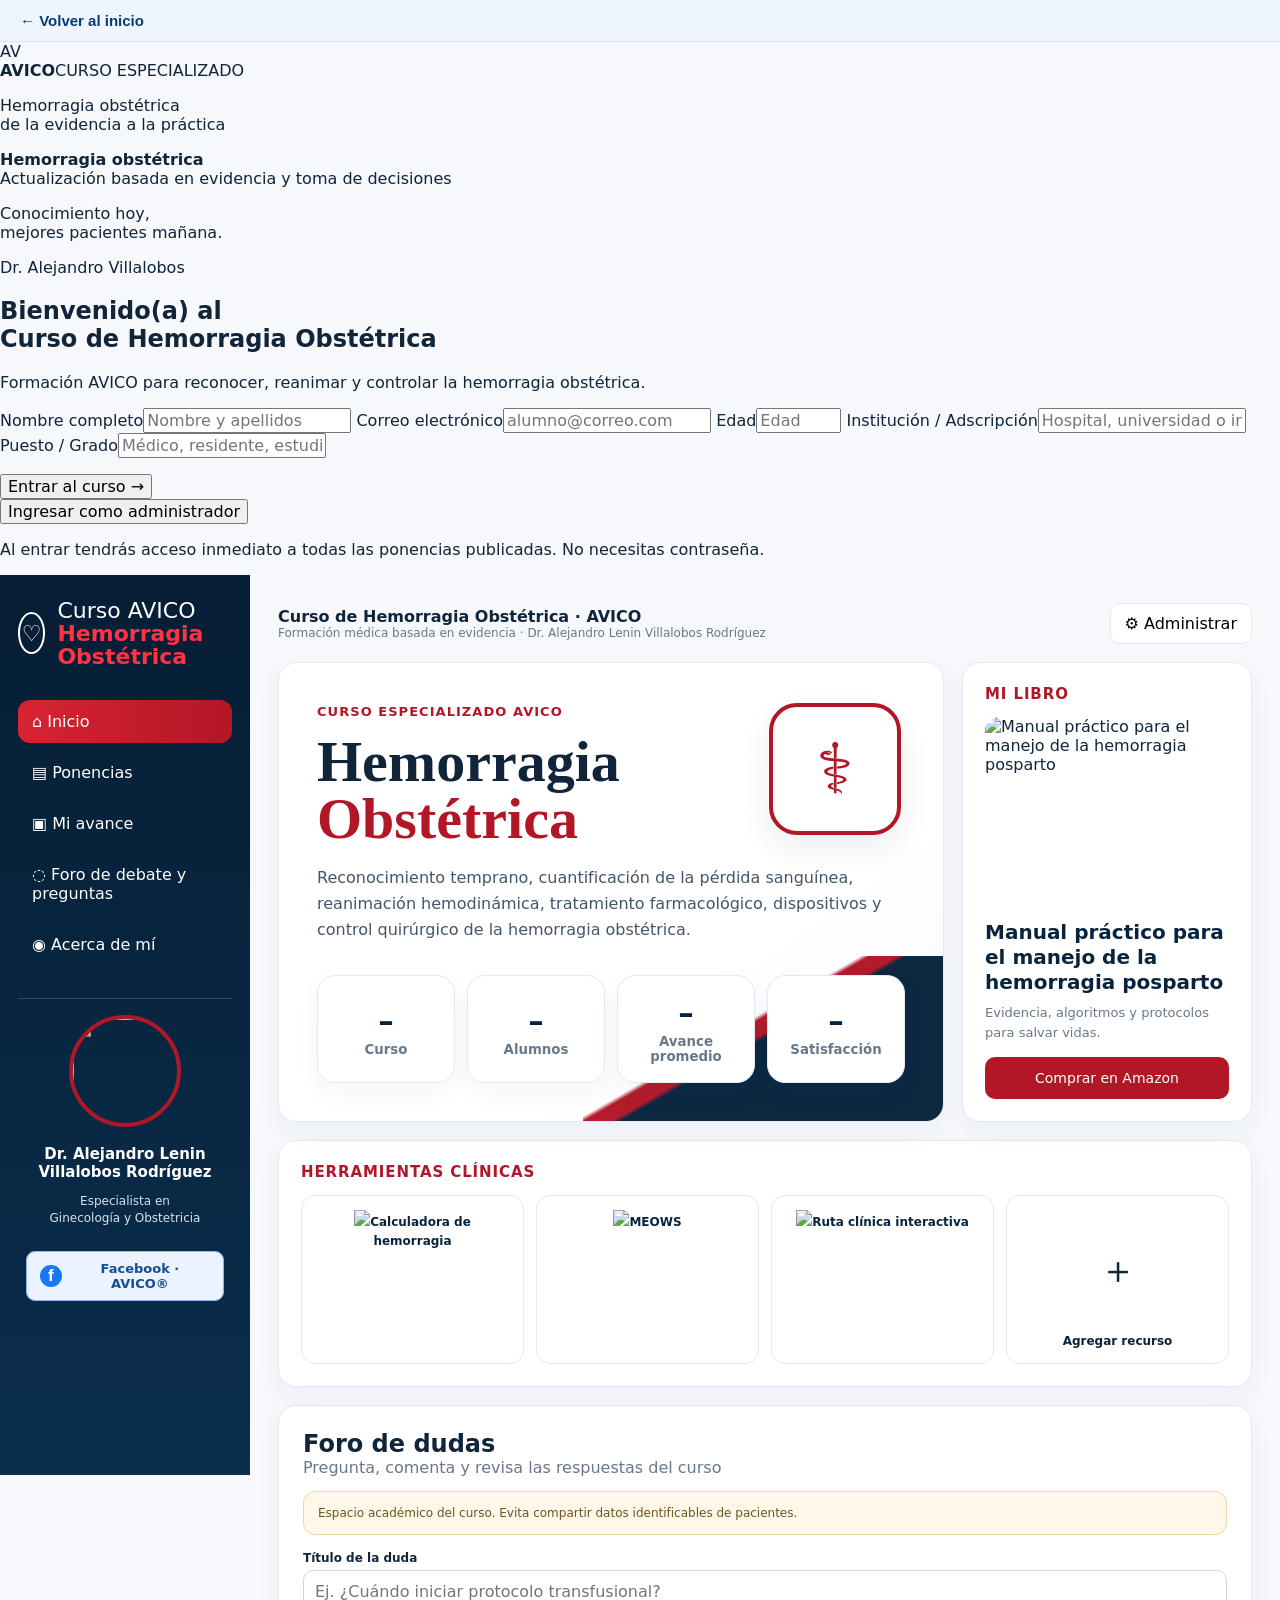
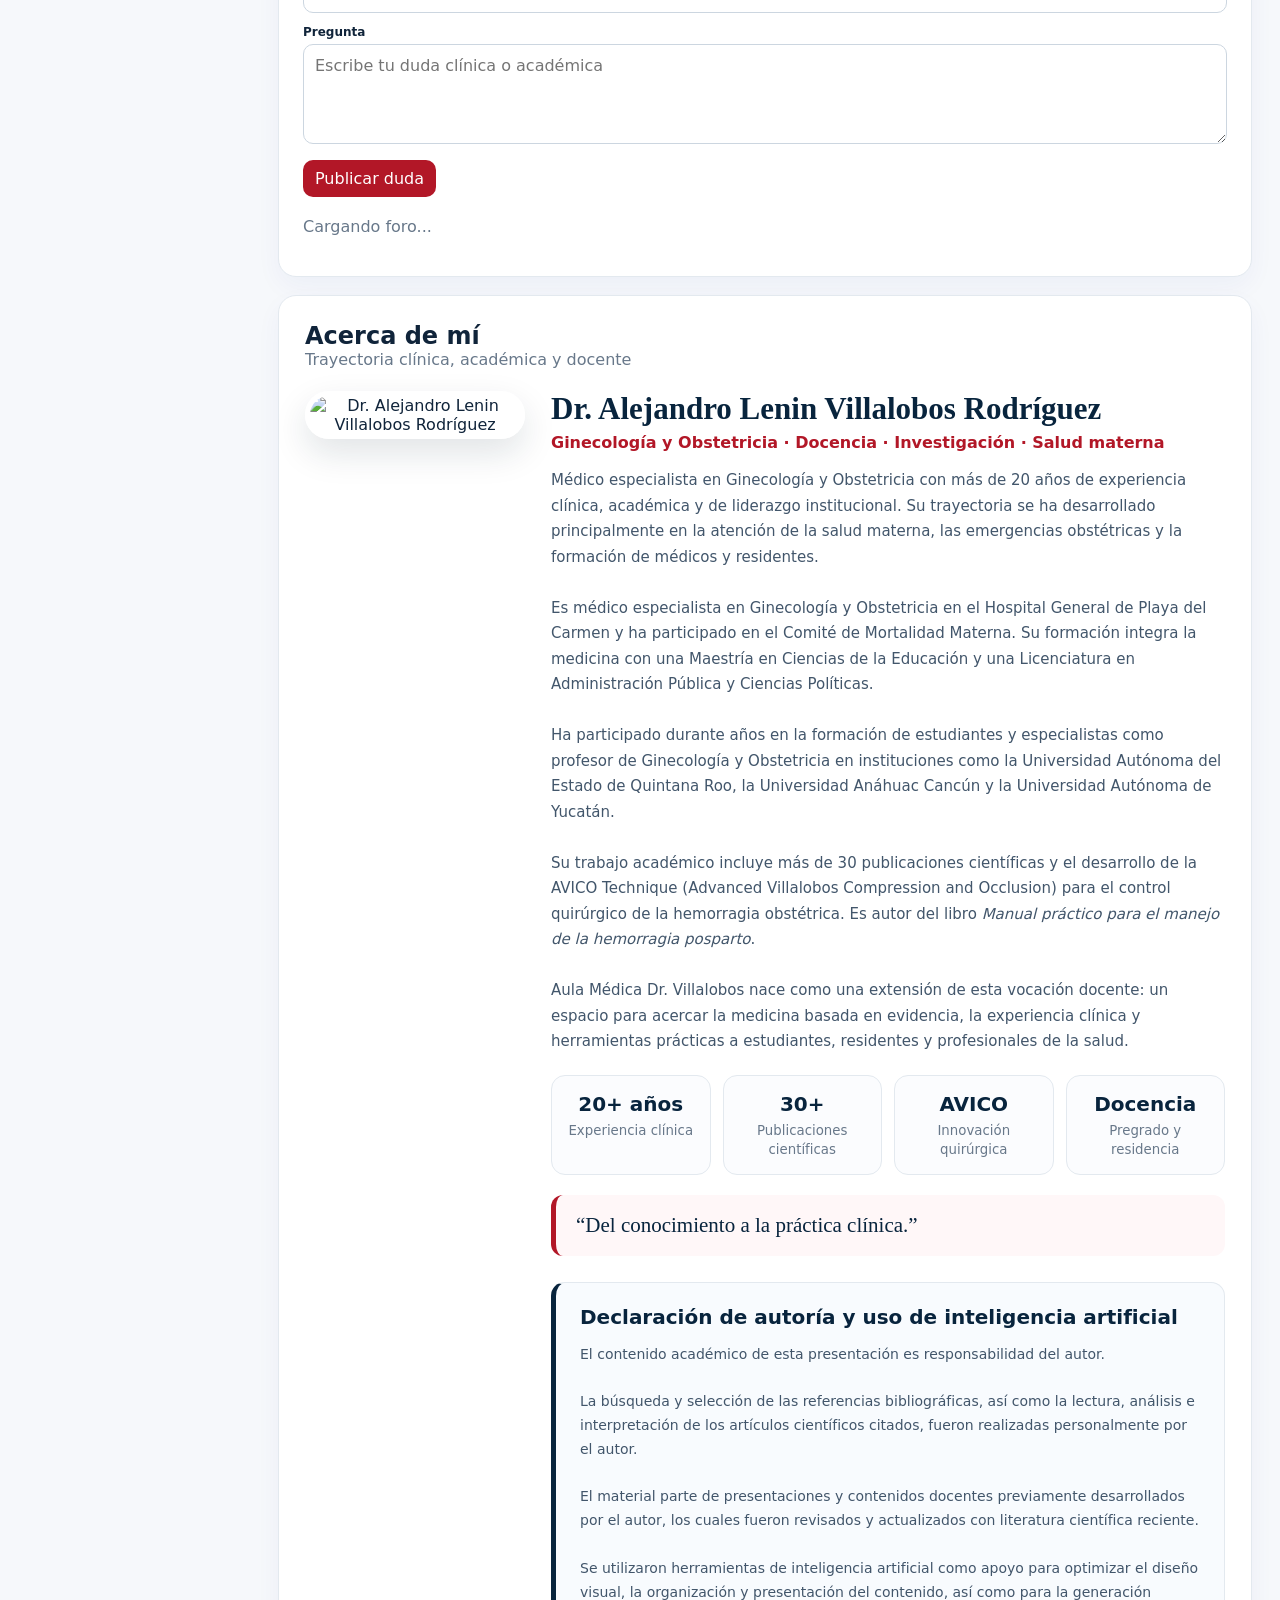
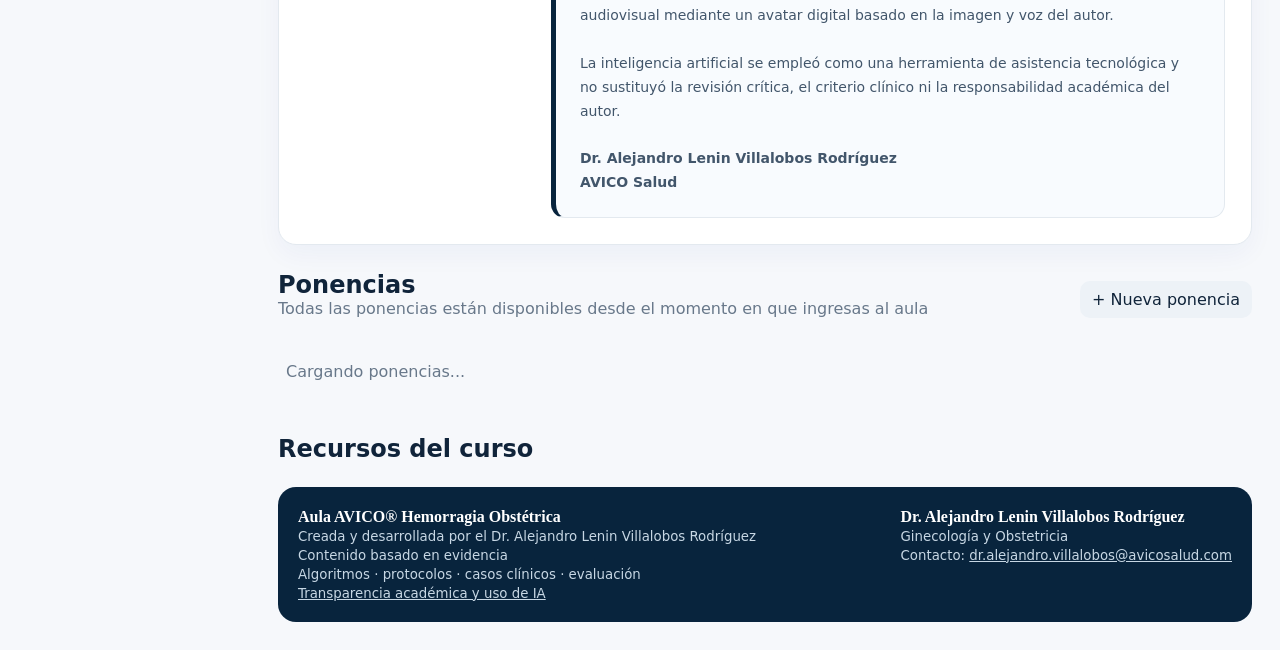
==== Aula_medica_Dr_Villalobos_Render/static/index.html @ a5056ca0 "Organizar ponencias en cinco módulos desplegables sin alterar otras secciones" ====
<!doctype html>
<html lang="es">
<head>
<meta charset="utf-8">
<meta name="viewport" content="width=device-width,initial-scale=1">
<title>Curso de Hemorragia Obstétrica · AVICO</title>

<style>
:root{--navy:#08243d;--navy2:#0e3655;--red:#b21727;--red2:#d82332;--bg:#f6f8fb;--ink:#10243a;--muted:#68788a;--card:#fff;--line:#e3e9ef}
*{box-sizing:border-box}body{margin:0;font-family:Inter,ui-sans-serif,system-ui,-apple-system,Segoe UI,Roboto,Arial;background:var(--bg);color:var(--ink)}
button,input,textarea,select{font:inherit}.app{display:grid;grid-template-columns:250px 1fr;min-height:100vh}
.sidebar{background:linear-gradient(180deg,#061e35,#0a2e4c);color:white;padding:24px 18px;position:sticky;top:0;height:100vh;overflow:auto}
.brand{display:flex;align-items:center;gap:12px;font-size:22px;line-height:1.05;margin-bottom:28px}.brand b{color:#ff3344}.logo{width:42px;height:42px;border:2px solid white;border-radius:50%;display:grid;place-items:center;font-size:22px}
.nav button{width:100%;border:0;background:transparent;color:white;padding:12px 14px;border-radius:12px;text-align:left;margin:4px 0;cursor:pointer}.nav button.active,.nav button:hover{background:linear-gradient(90deg,var(--red2),var(--red))}
.profile{margin-top:28px;padding:16px 8px;border-top:1px solid #ffffff2d;text-align:center}.profile img{width:112px;height:112px;border-radius:50%;object-fit:cover;border:4px solid var(--red)}.profile h3{font-size:15px;margin:10px 0 4px}.profile p{font-size:12px;line-height:1.4;color:#d7e3ed}
.main{padding:28px;max-width:1500px;width:100%;margin:auto}
.topbar{display:flex;justify-content:space-between;align-items:center;margin-bottom:18px}.adminBtn{border:1px solid var(--line);background:white;padding:10px 14px;border-radius:10px;cursor:pointer}
.hero{display:grid;grid-template-columns:minmax(0,1.9fr) minmax(290px,.8fr);gap:18px;align-items:stretch}
.heroCopy,.bookCard,.toolsCard,.panel,.course,.stat,.quick{background:white;border:1px solid var(--line);box-shadow:0 10px 26px #1232a20b;border-radius:18px}
.heroCopy{padding:38px;position:relative;overflow:hidden;min-height:430px;background:linear-gradient(145deg,#fff 0%,#fff 66%,#f7f9fc 100%)}
.heroCopy:after{content:"";position:absolute;right:-80px;bottom:-115px;width:440px;height:280px;border-radius:55% 0 0 0;background:linear-gradient(150deg,transparent 0 30%,#b21727 31% 34%,#08243d 35% 100%);opacity:.98}
.heroCopy h1{font-family:Georgia,serif;font-size:58px;margin:0 0 18px;line-height:.98;position:relative;z-index:2}.heroCopy h1 span{color:var(--red)}
.heroCopy p{max-width:590px;color:#42566b;line-height:1.62;font-size:16px;position:relative;z-index:2}
.heroCopy .tag{display:inline-block;color:var(--red);font-weight:850;letter-spacing:.08em;text-transform:uppercase;font-size:13px;margin-bottom:15px;position:relative;z-index:2}
.heroMark{position:absolute;right:42px;top:40px;width:132px;height:132px;border:4px solid #b21727;border-radius:28px;display:grid;place-items:center;color:#b21727;font-size:70px;font-weight:700;background:#fff;box-shadow:0 14px 32px #10243a13;z-index:2}
.stats{display:grid;grid-template-columns:repeat(4,1fr);gap:12px;margin-top:32px;max-width:720px;position:relative;z-index:3}
.stat{padding:18px 10px;text-align:center;min-height:105px;display:flex;flex-direction:column;justify-content:center}.stat b{display:block;font-size:31px;color:var(--navy)}.stat small{color:var(--muted);font-weight:650;margin-top:4px}
.bookCard{padding:22px;display:flex;flex-direction:column}.bookCard h3,.toolsCard h3{margin:0 0 14px;color:var(--red);font-size:15px;letter-spacing:.06em}
.bookImg{width:100%;height:100%;max-height:430px;object-fit:contain;object-position:center;border-radius:14px;background:#fff}
.toolsCard{padding:22px;margin-top:18px}.toolGrid{display:grid;grid-template-columns:repeat(4,1fr);gap:12px}.tool{border:1px solid var(--line);border-radius:14px;padding:14px;text-align:center;background:#fff}.tool img{width:100%;max-width:130px}.tool a{font-size:12px;color:var(--navy);text-decoration:none;font-weight:700}
.sectionTitle{display:flex;align-items:end;justify-content:space-between;margin:26px 0 12px}.sectionTitle h2{margin:0}.muted{color:var(--muted)}
.courseGrid{display:grid;grid-template-columns:repeat(4,1fr);gap:16px}.course{overflow:hidden;cursor:pointer;transition:.2s}.course:hover{transform:translateY(-3px);box-shadow:0 16px 36px #133e6812}.cover{height:110px;background:linear-gradient(135deg,var(--navy),#24567c);display:flex;align-items:center;justify-content:center;color:white;font-size:42px}.course:nth-child(2) .cover{background:linear-gradient(135deg,#1b3047,#657486)}.course:nth-child(3) .cover{background:linear-gradient(135deg,#b44c44,#f2b0a3)}.course:nth-child(4) .cover{background:linear-gradient(135deg,#0a4e67,#2f9fb0)}.courseBody{padding:16px}.courseBody h3{font-size:16px;margin:0 0 6px}.courseBody p{font-size:13px;color:var(--muted);min-height:38px}.badge{display:inline-block;padding:5px 8px;border-radius:8px;background:#f4e5e7;color:var(--red);font-size:11px;font-weight:700}
.quickGrid{display:grid;grid-template-columns:repeat(7,1fr);gap:12px}.quick{padding:18px 10px;text-align:center;font-size:12px}.quick .ico{font-size:26px;margin-bottom:7px}
.panel{padding:20px;margin-top:18px}.lessonRow{display:grid;grid-template-columns:1fr auto auto;gap:10px;padding:12px;border-bottom:1px solid var(--line);align-items:center}.lessonRow:last-child{border-bottom:0}.btn{border:0;background:var(--navy);color:white;border-radius:10px;padding:9px 12px;cursor:pointer}.btn.red{background:var(--red)}.btn.light{background:#edf2f7;color:var(--ink)}.btn.danger{background:#fbeaec;color:#a11220}
.footer{margin-top:24px;background:var(--navy);color:white;border-radius:18px;padding:20px;display:flex;justify-content:space-between;gap:18px;flex-wrap:wrap}.footer b{font-family:Georgia,serif}.footer small{color:#c7d7e4}
.modal{position:fixed;inset:0;background:#06182dcc;display:none;align-items:center;justify-content:center;padding:16px;z-index:100}.modal.show{display:flex}.modalBox{background:white;border-radius:18px;padding:22px;width:min(680px,100%);max-height:90vh;overflow:auto}.modalBox h2{margin-top:0}.field{margin:12px 0}.field label{display:block;font-size:12px;font-weight:700;margin-bottom:5px}.field input,.field textarea,.field select{width:100%;padding:11px;border:1px solid #ccd6e0;border-radius:10px}.actions{display:flex;gap:10px;justify-content:flex-end;margin-top:16px}
.viewer{position:fixed;inset:0;background:#06182d;display:none;z-index:90;color:white}.viewer.show{display:flex;flex-direction:column}.viewerBar{display:flex;gap:10px;align-items:center;padding:10px 14px;background:#071f36}.viewerContent{flex:1;background:#111;display:grid;place-items:center;overflow:auto}.viewerContent iframe,.viewerContent video,.viewerContent img{width:100%;height:100%;object-fit:contain;border:0}.pptBox{max-width:700px;text-align:center;padding:30px}.pptBox h2{font-size:32px}.pptBox p{color:#bcd0df;line-height:1.5}
.adminPanel{display:none}.adminPanel.show{display:block}
.courseManager{margin-top:22px;padding-top:18px;border-top:1px solid var(--line)}
.courseManageRow{display:grid;grid-template-columns:1fr auto;gap:12px;align-items:center;padding:12px 0;border-bottom:1px solid var(--line)}
.courseManageRow:last-child{border-bottom:0}
.courseMeta{display:flex;flex-direction:column;gap:3px}
.courseMeta small{color:var(--muted)}
@media(max-width:1100px){.hero{grid-template-columns:1fr}.bookCard{min-height:360px}.toolGrid{grid-template-columns:repeat(2,1fr)}.courseGrid{grid-template-columns:repeat(2,1fr)}.quickGrid{grid-template-columns:repeat(4,1fr)}}
@media(max-width:760px){.app{grid-template-columns:1fr}.sidebar{height:auto;position:relative}.nav{display:grid;grid-template-columns:repeat(2,1fr)}.profile{display:none}.main{padding:14px}.hero{grid-template-columns:1fr}.heroCopy{min-height:500px;padding:26px}.heroMark{width:88px;height:88px;right:20px;top:24px;font-size:46px;opacity:.16}.stats{grid-template-columns:repeat(2,1fr)}.toolGrid{grid-template-columns:repeat(2,1fr)}.courseGrid{grid-template-columns:1fr}.quickGrid{grid-template-columns:repeat(2,1fr)}.heroCopy h1{font-size:43px;max-width:90%}}

.studentPanel{padding:22px;margin-top:18px}
.studentIntro{display:grid;grid-template-columns:1.05fr 1.4fr;gap:22px;align-items:start}
.studentLead{padding:22px;border-radius:16px;background:linear-gradient(145deg,#08243d,#0e3655);color:#fff}
.studentLead h3{margin:0 0 8px;font-size:25px}.studentLead p{color:#d7e3ed;line-height:1.55}
.studentForm{display:grid;grid-template-columns:repeat(2,1fr);gap:12px}
.studentForm .field{margin:0}.studentForm .span2{grid-column:1/-1}
.studentAdmin{margin-top:22px;border-top:1px solid var(--line);padding-top:18px}
.studentToolbar{display:flex;gap:10px;justify-content:space-between;align-items:center;flex-wrap:wrap;margin-bottom:12px}
.studentTableWrap{overflow:auto;border:1px solid var(--line);border-radius:14px}
.studentTable{width:100%;border-collapse:collapse;min-width:860px;background:#fff}
.studentTable th,.studentTable td{padding:10px 12px;border-bottom:1px solid var(--line);text-align:left;font-size:12px;vertical-align:top}
.studentTable th{background:#f7f9fc;color:var(--navy);font-size:11px;text-transform:uppercase;letter-spacing:.03em}
.studentTable tr:last-child td{border-bottom:0}
@media(max-width:760px){.studentIntro{grid-template-columns:1fr}.studentForm{grid-template-columns:1fr}.studentForm .span2{grid-column:auto}}


.aboutPanel{padding:26px;margin-top:18px}
.aboutGrid{display:grid;grid-template-columns:220px 1fr;gap:26px;align-items:start}
.aboutPhoto{width:190px;height:190px;border-radius:24px;object-fit:cover;border:5px solid #fff;box-shadow:0 14px 34px #10243a20}
.aboutName{font-family:Georgia,serif;font-size:31px;margin:0 0 6px;color:var(--navy)}
.aboutRole{color:var(--red);font-weight:800;margin-bottom:16px}
.aboutText{color:#42566b;line-height:1.7;font-size:15px}
.aboutHighlights{display:grid;grid-template-columns:repeat(4,1fr);gap:12px;margin-top:20px}
.aboutHighlight{padding:16px;border:1px solid var(--line);border-radius:14px;background:#fbfcfe;text-align:center}
.aboutHighlight b{display:block;color:var(--navy);font-size:20px;margin-bottom:4px}
.aboutHighlight small{color:var(--muted)}
.aboutQuote{margin-top:20px;padding:18px 20px;border-left:5px solid var(--red);background:#fff7f8;border-radius:12px;font-family:Georgia,serif;font-size:21px;color:var(--navy)}
@media(max-width:900px){.aboutGrid{grid-template-columns:1fr}.aboutHighlights{grid-template-columns:repeat(2,1fr)}}
@media(max-width:560px){.aboutHighlights{grid-template-columns:1fr}.aboutPhoto{width:150px;height:150px}}


.academicPanel{padding:24px;margin-top:18px}
.academicGrid{display:grid;grid-template-columns:repeat(3,1fr);gap:16px}
.academicCard{border:1px solid var(--line);border-radius:16px;background:#fff;padding:18px;box-shadow:0 8px 22px #1232a20a}
.academicCard h3{margin:0 0 8px;color:var(--navy)}.academicCard p{color:var(--muted);font-size:13px;line-height:1.55}
.videoGrid{display:grid;grid-template-columns:repeat(3,1fr);gap:16px}
.videoCard{border:1px solid var(--line);border-radius:16px;overflow:hidden;background:#fff}
.videoFrame{aspect-ratio:16/9;background:#071f36;display:grid;place-items:center;color:#fff}
.videoFrame iframe,.videoFrame video{width:100%;height:100%;border:0}
.videoBody{padding:14px}.videoBody h3{margin:0 0 6px;font-size:16px}.videoBody p{font-size:12px;color:var(--muted);line-height:1.45}
.quizCard,.caseCard{border:1px solid var(--line);border-radius:16px;background:#fff;padding:18px;margin-bottom:14px}
.quizQuestion{padding:14px;border:1px solid var(--line);border-radius:12px;margin:10px 0;background:#fbfcfe}
.quizOption{display:block;padding:8px 10px;border-radius:9px;margin:5px 0;background:#fff;border:1px solid #e6ebf0;cursor:pointer}
.resultGood{color:#11733b;font-weight:800}.resultBad{color:#b21727;font-weight:800}
.caseComment{padding:10px 12px;border-left:3px solid #d5dde6;background:#f8fafc;border-radius:8px;margin:8px 0}
.caseComment b{color:var(--navy)}
.adminAcademic{display:grid;grid-template-columns:repeat(3,1fr);gap:18px;margin-top:18px}
.noticeBox{padding:12px 14px;background:#fff7e8;border:1px solid #f0d6a5;border-radius:12px;color:#6d5323;font-size:12px;line-height:1.5}
@media(max-width:1100px){.academicGrid,.videoGrid,.adminAcademic{grid-template-columns:1fr 1fr}}
@media(max-width:760px){.academicGrid,.videoGrid,.adminAcademic{grid-template-columns:1fr}}


.courseTimer{display:flex;align-items:center;gap:10px;padding:11px 14px;border-radius:12px;background:#fff4f5;border:1px solid #f2c9ce;color:#8f1320;font-weight:800;margin:10px 0 14px}
.courseTimer .clock{font-variant-numeric:tabular-nums;font-size:18px}
.accessExpired{padding:18px;border-radius:14px;background:#f7f8fa;border:1px solid var(--line);color:var(--muted);text-align:center}
.accessSettings{display:grid;grid-template-columns:1fr 90px auto;gap:10px;align-items:center;margin-top:8px}


.libraryPanel{padding:24px;margin-top:18px}
.libraryToolbar{display:flex;gap:10px;justify-content:space-between;align-items:center;flex-wrap:wrap;margin-bottom:14px}
.libraryGrid{display:grid;grid-template-columns:repeat(3,1fr);gap:16px}
.libraryCard{border:1px solid var(--line);border-radius:16px;background:#fff;padding:18px;box-shadow:0 8px 22px #1232a20a;display:flex;flex-direction:column;gap:9px}
.libraryCard h3{margin:0;color:var(--navy);font-size:17px}
.libraryCard p{margin:0;color:var(--muted);font-size:13px;line-height:1.5}
.libraryMeta{font-size:12px;color:#4f6275;line-height:1.5}
.libraryActions{display:flex;gap:8px;flex-wrap:wrap;margin-top:auto;padding-top:6px}
.libraryAdminBox{margin-top:18px;padding-top:18px;border-top:1px solid var(--line)}
@media(max-width:1100px){.libraryGrid{grid-template-columns:1fr 1fr}}
@media(max-width:760px){.libraryGrid{grid-template-columns:1fr}}


/* Lista de ponencias estilo sesión académica */
.ponenciasWrap{background:#fff;border-radius:16px;border:1px solid var(--line);padding:0 24px;margin-top:12px}
.ponenciaRow{display:grid;grid-template-columns:320px minmax(0,1fr) 170px;gap:34px;align-items:center;padding:28px 6px;border-bottom:1px solid #dfe4e8;min-height:205px}
.ponenciaRow:last-child{border-bottom:0}
.ponenciaVisual{height:130px;display:flex;align-items:center;justify-content:flex-start;position:relative}
.ponenciaBadge{width:110px;height:110px;border-radius:50%;position:relative;display:grid;place-items:center;background:#fff;border:8px solid #8bd74b;box-shadow:inset 0 0 0 7px #edf7e4}
.ponenciaBadge:before{content:"";position:absolute;inset:-15px;border-radius:50%;border:5px solid transparent;border-top-color:#b4e789;border-left-color:#66bc31;transform:rotate(-28deg)}
.ponenciaBadge:after{content:"AVICO";font-size:19px;font-weight:900;color:var(--navy);letter-spacing:.03em}
.ponenciaRibbon{position:absolute;left:98px;top:38px;width:190px;height:58px;background:linear-gradient(180deg,#fff,#f4f4f4);border:1px solid #d4d7da;border-radius:0 30px 30px 0;box-shadow:0 2px 5px #0002;padding:12px 16px 8px 18px;color:#58b72d;font-size:11px;font-weight:800;text-transform:uppercase;display:flex;align-items:center}
.ponenciaRibbon small{position:absolute;right:0;bottom:-15px;background:#70c93d;color:white;padding:3px 9px;border-radius:8px 0 8px 8px;font-size:9px;white-space:nowrap}
.ponenciaInfo h3{font-size:32px;line-height:1.15;margin:0 0 10px;color:#27313c;font-weight:800}
.ponenciaDate{font-size:18px;margin-bottom:20px;color:#1f2429}
.ponenciaInstitution{font-size:18px;font-weight:800;margin-bottom:20px;color:#20262d}
.ponenciaSpeaker{font-size:17px;line-height:1.5;color:#252b32}
.ponenciaSpeaker b{font-weight:800}
.ponenciaAction{display:flex;align-items:center;justify-content:center}
.ponenciaAction .btn{background:#253765;font-size:16px;padding:14px 18px;border-radius:5px;min-width:145px}
.ponenciaAdminActions{margin-top:10px;display:flex;gap:8px}
@media(max-width:980px){.ponenciaRow{grid-template-columns:220px 1fr}.ponenciaAction{grid-column:2;justify-content:flex-start}.ponenciaVisual{height:105px}.ponenciaBadge{width:90px;height:90px}.ponenciaRibbon{left:80px;width:135px;top:28px}.ponenciaInfo h3{font-size:26px}}
@media(max-width:700px){.ponenciasWrap{padding:0 14px}.ponenciaRow{grid-template-columns:1fr;gap:12px;padding:22px 0}.ponenciaVisual{height:105px}.ponenciaAction{grid-column:1;justify-content:flex-start}.ponenciaInfo h3{font-size:24px}.ponenciaDate,.ponenciaInstitution,.ponenciaSpeaker{font-size:15px}}


@media(max-width:900px){
  #adminPanel > div[style*="repeat(4,1fr)"]{grid-template-columns:repeat(2,1fr)!important}
}
@media(max-width:560px){
  #adminPanel > div[style*="repeat(4,1fr)"]{grid-template-columns:1fr!important}
}

.forumThread{border:1px solid var(--line);border-radius:14px;padding:16px;margin:12px 0;background:#fff}
.forumThread h3{margin:0 0 6px;color:var(--navy)}
.forumMeta{font-size:12px;color:var(--muted);margin-bottom:10px}
.forumBody{line-height:1.6;color:#34495e}
.forumReply{margin:10px 0 0 18px;padding:12px 14px;border-left:3px solid #b8c9d9;background:#f8fbfe;border-radius:8px}
.forumReply.admin{border-left-color:#1764a8;background:#eef6ff}
.forumReplyForm{display:flex;gap:8px;margin-top:12px}
.forumReplyForm input{flex:1;padding:10px;border:1px solid var(--line);border-radius:9px}

/* Titulos completos de ponencias: tipografia compacta y salto de linea */
.ponenciaInfo h3,.ponenciaRow .ponenciaInfo h3{font-size:clamp(16px,1.35vw,20px);line-height:1.35;font-weight:750;white-space:normal;overflow:visible;text-overflow:clip;overflow-wrap:anywhere;word-break:normal;display:block;max-height:none;-webkit-line-clamp:unset}
.ponenciaInfo{min-width:0}
@media(max-width:760px){.ponenciaInfo h3,.ponenciaRow .ponenciaInfo h3{font-size:17px;line-height:1.35}}
.avico-module{background:#fff;border:1px solid #d7e3ef;border-radius:13px;margin:12px 0;overflow:hidden}.avico-module summary{cursor:pointer;padding:18px 20px;display:flex;justify-content:space-between;gap:12px;align-items:center;color:#153e65;background:#f3f7fb;list-style:none}.avico-module summary::-webkit-details-marker{display:none}.avico-module summary small{white-space:nowrap;color:#637b90}.avico-module[open] summary{border-bottom:1px solid #d7e3ef}.avico-module-body{padding:0 16px}@media(max-width:700px){.avico-module summary{padding:14px;align-items:flex-start;flex-direction:column}.avico-module-body{padding:0 10px}}
</style>
<link rel="stylesheet" href="/static/avico-theme.css">
<style>
.avico-return-home{position:relative;z-index:99999;display:block;padding:12px 20px;background:#eef5fc;color:#073b76;font:600 15px Arial,sans-serif;text-decoration:none;border-bottom:1px solid #d4e2ef}
.avico-return-home:hover,.avico-return-home:focus{text-decoration:underline;background:#e1edf9}
</style>
<style>
/* AVICO®: vista académica enfocada, sin eliminar módulos ni datos. */
#biblioteca,#videosMedicos,#casosClinicos,#autoevaluaciones,
.quickGrid {display:none!important}
</style>
<style>
/* Aula AVICO® Hemorragia: tarjetas académicas como Aula Educación */
.ponenciasWrap{background:transparent;border:0;padding:0}
.ponenciaRow{background:white;border:1px solid #d9e6f3;border-radius:16px;margin-bottom:16px;padding:28px 22px;grid-template-columns:minmax(190px,28%) minmax(0,1fr) auto;gap:25px;min-height:240px}
.ponenciaRow:last-child{border-bottom:1px solid #d9e6f3}
.ponenciaBadge{border-color:#397fc5;box-shadow:inset 0 0 0 7px #e8f2fc}
.ponenciaBadge:before{border-top-color:#77b1e6;border-left-color:#2165ac}
.ponenciaRibbon{color:#1d5f9e}
.ponenciaRibbon small{background:#397fc5}
.ponenciaInfo h3{font-size:clamp(23px,2.2vw,34px);color:#102f50}
.ponenciaDate{font-size:16px;margin-bottom:12px}
.ponenciaInfo .avico-lesson-progress{max-width:320px;margin-top:18px}
.avico-progress-label{display:flex;justify-content:space-between;font-size:12px;color:#41617d;margin-bottom:5px}
.avico-progress-track{height:8px;background:#dce8f4;border-radius:8px;overflow:hidden}
.avico-progress-fill{height:100%;background:#247dc5;border-radius:8px}
.ponenciaAction{display:flex;flex-wrap:wrap;justify-content:flex-end;gap:8px}
.ponenciaAction .btn{white-space:nowrap;background:#243c72}
.ponenciaAction .avico-secondary{background:#103f68}
.avico-course-label{padding:18px 10px 12px;color:#0d3155}
.avico-course-label h2{margin:0;font-size:23px}
.avico-quiz-overlay{position:fixed;inset:0;z-index:100000;background:#071b30b8;display:flex;align-items:flex-start;justify-content:center;overflow:auto;padding:24px}.avico-quiz-card{background:white;color:#10243a;width:min(720px,100%);border-radius:16px;padding:24px}.avico-quiz-card fieldset{border:1px solid #d5e2ef;border-radius:9px;margin:14px 0;padding:14px}.avico-quiz-option{display:block;padding:8px}.avico-quiz-card textarea,.avico-quiz-card input:not([type=radio]),.avico-quiz-card select{display:block;width:100%;margin:6px 0 12px;padding:9px;border:1px solid #b9ccdd;border-radius:7px}.avico-quiz-existing{padding:9px;border-bottom:1px solid #d5e2ef}
@media(max-width:1080px){.ponenciaRow{grid-template-columns:200px 1fr}.ponenciaAction{grid-column:2;justify-content:flex-start}}
@media(max-width:700px){.ponenciaRow{grid-template-columns:1fr;padding:18px;gap:10px}.ponenciaAction{grid-column:1}.ponenciaVisual{height:120px}.ponenciaRibbon{left:98px}}
</style>
</head>
<body>
<a class="avico-return-home" href="https://avico-salud-ecosistema.onrender.com/index.html">← Volver al inicio</a>

<div id="avicoWelcome" class="avico-welcome" role="dialog" aria-modal="true" aria-label="Bienvenida al Curso de Hemorragia Obstétrica AVICO">
  <section class="avico-welcome-left">
    <div class="avico-identity"><div class="avico-emblem" aria-hidden="true">AV</div><div><strong>AVICO</strong><span>CURSO ESPECIALIZADO</span><p>Hemorragia obstétrica<br>de la evidencia a la práctica</p></div></div>
    <div class="avico-benefits"><p><b>Hemorragia obstétrica</b><br>Actualización basada en evidencia y toma de decisiones</p></div>
    <p class="avico-tagline">Conocimiento hoy,<br>mejores pacientes mañana.</p><p class="avico-signature">Dr. Alejandro Villalobos</p>
  </section>
  <section class="avico-welcome-right"><div class="avico-entry-card"><h1>Bienvenido(a) al<br><strong>Curso de Hemorragia Obstétrica</strong></h1><p>Formación AVICO para reconocer, reanimar y controlar la hemorragia obstétrica.</p>
  <form id="avicoAccountForm" class="avico-account-form">
    <label for="avicoName">Nombre completo</label><input id="avicoName" autocomplete="name" required placeholder="Nombre y apellidos">
    <label for="avicoEmail">Correo electrónico</label><input id="avicoEmail" type="email" autocomplete="email" required placeholder="alumno@correo.com">
    <label for="avicoAge">Edad</label><input id="avicoAge" type="number" min="14" max="100" placeholder="Edad">
    <label for="avicoInstitution">Institución / Adscripción</label><input id="avicoInstitution" autocomplete="organization" placeholder="Hospital, universidad o institución">
    <label for="avicoPosition">Puesto / Grado</label><input id="avicoPosition" placeholder="Médico, residente, estudiante...">
    <p id="avicoAccountError" role="alert" class="avico-account-error"></p>
    <button type="submit" class="avico-enter" id="avicoAccountSubmit">Entrar al curso →</button>
  </form>
  <button type="button" class="avico-register" id="avicoAdminEnter">Ingresar como administrador</button>
  <p class="avico-auth-note">Al entrar tendrás acceso inmediato a todas las ponencias publicadas. No necesitas contraseña.</p>
  </div></section>
</div>
<script>
(function(){
 const splash=document.getElementById('avicoWelcome'),form=document.getElementById('avicoAccountForm');
 const error=document.getElementById('avicoAccountError');
 function enter(){
   localStorage.setItem('avicoEntered','1');
   splash.hidden=true;
 }
 document.getElementById('avicoAdminEnter').addEventListener('click',()=>{enter();openAdmin();});
 form.addEventListener('submit',async e=>{
   e.preventDefault(); error.textContent='';
   const payload={
     full_name:document.getElementById('avicoName').value.trim(),
     email:document.getElementById('avicoEmail').value.trim(),
     age:document.getElementById('avicoAge').value,
     institution:document.getElementById('avicoInstitution').value.trim(),
     position:document.getElementById('avicoPosition').value.trim()
   };
   try{
     const response=await fetch('/api/student-auth/register',{method:'POST',headers:{'Content-Type':'application/json'},body:JSON.stringify(payload)});
     const data=await response.json();
     if(!response.ok)throw Error(data.detail||'No se pudo registrar el acceso');
     localStorage.setItem('avico_student_token',data.token);
     localStorage.setItem('avico_student_name',data.student.full_name);
     localStorage.setItem('avico_student_email',data.student.email);
     localStorage.setItem('avico_student_profile',JSON.stringify(data.student));
     sessionStorage.setItem('avico_student_token',data.token);
     sessionStorage.setItem('avico_student_name',data.student.full_name);
     sessionStorage.setItem('avico_student_email',data.student.email);
     enter();
     window.avicoRefreshStudent?.();
   }catch(err){error.textContent=err.message;}
 });
 const saved=localStorage.getItem('avico_student_token');
 if(saved){
   sessionStorage.setItem('avico_student_token',saved);
   sessionStorage.setItem('avico_student_name',localStorage.getItem('avico_student_name')||'');
   sessionStorage.setItem('avico_student_email',localStorage.getItem('avico_student_email')||'');
   splash.hidden=true;
 }
})();
</script>

<div class="app">
<aside class="sidebar">
  <div class="brand"><div class="logo">♡</div><div>Curso AVICO<br><b>Hemorragia Obstétrica</b></div></div>
  <div class="nav">
    <button class="active" onclick="scrollToId('inicio')">⌂ Inicio</button>
    <button onclick="scrollToId('cursos')">▤ Ponencias</button>
    <button onclick="scrollToId('avicoCertificate')">▣ Mi avance</button>
    <button id="studentsNavBtn" style="display:none" onclick="scrollToId('alumnos')">♙ Alumnos inscritos</button>
    <button onclick="scrollToId('foroDudas')">◌ Foro de debate y preguntas</button>
    <button onclick="scrollToId('acerca')">◉ Acerca de mí</button>
    <button id="adminNavBtn" style="display:none" onclick="showAdmin()">⚙ Zona del administrador</button>
  </div>
  <div class="profile">
    <img src="/static/assets/perfil_dr_villalobos.jpg">
    <h3>Dr. Alejandro Lenin Villalobos Rodríguez</h3>
    <p>Especialista en<br>Ginecología y Obstetricia</p>
    <a href="https://www.facebook.com/profile.php?id=61595141903129" target="_blank" rel="noopener noreferrer" aria-label="Visitar el perfil de Facebook de AVICO®" style="display:inline-flex;align-items:center;justify-content:center;gap:8px;margin-top:12px;padding:9px 13px;border:1px solid #8cb5e8;border-radius:9px;background:#eaf3ff;color:#154c92;font-size:13px;font-weight:700;text-decoration:none">
      <span aria-hidden="true" style="display:inline-grid;place-items:center;width:22px;height:22px;border-radius:50%;background:#1877f2;color:white;font:bold 17px Arial">f</span> Facebook · AVICO®
    </a>
  </div>
</aside>
<main class="main">
  <div class="topbar"><div><b>Curso de Hemorragia Obstétrica · AVICO</b><div class="muted" style="font-size:12px">Formación médica basada en evidencia · Dr. Alejandro Lenin Villalobos Rodríguez</div></div><button class="adminBtn" onclick="openAdmin()">⚙ Administrar</button></div>

  <section class="hero" id="inicio">
    <div class="heroCopy">
      <div class="tag">Curso especializado AVICO</div>
      <h1>Hemorragia<br><span>Obstétrica</span></h1>
      <p>Reconocimiento temprano, cuantificación de la pérdida sanguínea, reanimación hemodinámica, tratamiento farmacológico, dispositivos y control quirúrgico de la hemorragia obstétrica.</p>
      <div class="heroMark">⚕</div>
      <div class="stats">
        <div class="stat"><b id="statCourses">–</b><small>Curso</small></div>
        <div class="stat"><b id="statStudents">–</b><small>Alumnos</small></div>
        <div class="stat"><b id="statProgress">–</b><small>Avance promedio</small></div>
        <div class="stat"><b id="statSat">–</b><small>Satisfacción</small></div>
      </div>
    </div>
    <div class="bookCard">
      <h3>MI LIBRO</h3>
      <img class="bookImg" src="/static/assets/promo_libro.jpg" alt="Manual práctico para el manejo de la hemorragia posparto">
      <div style="padding-top:16px">
        <h3 style="color:var(--navy);font-size:20px;letter-spacing:0;line-height:1.25;margin-bottom:8px">Manual práctico para el manejo de la hemorragia posparto</h3>
        <p class="muted" style="font-size:13px;line-height:1.55;margin:0 0 14px">Evidencia, algoritmos y protocolos para salvar vidas.</p>
        <a href="https://www.amazon.com.mx/Manual-pr%C3%A1ctico-manejo-hemorragia-posparto-ebook/dp/B0FRK11B4V" target="_blank" rel="noopener noreferrer" class="btn red" style="display:block;text-align:center;text-decoration:none;font-size:14px;padding:13px 16px">Comprar en Amazon</a>
      </div>
    </div>
  </section>

  <div class="toolsCard" id="herramientas">
    <h3>HERRAMIENTAS CLÍNICAS</h3>
    <div class="toolGrid">
      <div class="tool"><img src="/static/assets/calculadora_de_hemorragia_obstetrica.png"><a target="_blank" href="https://calculadora-hemorragia-obstetrica.swift-chime-6180.chatgpt.site">Calculadora de hemorragia</a></div>
      <div class="tool"><img src="/static/assets/meows.png"><a target="_blank" href="https://calculadora-meows-clinica.swift-chime-6180.chatgpt.site">MEOWS</a></div>
      <div class="tool"><img src="/static/assets/ruta_clinica_interactiva.png"><a target="_blank" href="https://ruta-hemorragia-obstetrica.swift-chime-6180.chatgpt.site">Ruta clínica interactiva</a></div>
      <div class="tool"><div style="height:120px;display:grid;place-items:center;font-size:38px">＋</div><a href="#" onclick="alert('Desde el panel de administrador puedes agregar más herramientas.');return false">Agregar recurso</a></div>
    </div>
  </div>

  <div class="panel libraryPanel" id="biblioteca">
    <div class="libraryToolbar">
      <div><h2 style="margin:0">Biblioteca de Hemorragia Obstétrica</h2><div class="muted">Artículos, guías, protocolos, manuales y presentaciones seleccionados para el curso</div></div>
      <span class="badge">Solo lectura para alumnos</span>
    </div>
    <div class="noticeBox">Los recursos publicados pueden ser consultados por alumnos y visitantes, pero solo el administrador puede agregar o eliminar contenido.</div>
    <div id="libraryGrid" class="libraryGrid" style="margin-top:14px"><p class="muted">Cargando recursos...</p></div>
  </div>

  <div class="panel academicPanel" id="videosMedicos">
    <div class="sectionTitle" style="margin:0 0 14px">
      <div><h2>Videos médicos</h2><div class="muted">Biblioteca audiovisual para reforzar los temas de clase</div></div>
    </div>
    <div id="videoGrid" class="videoGrid"><p class="muted">Cargando videos...</p></div>
  </div>

  <div class="panel academicPanel" id="autoevaluaciones">
    <div class="sectionTitle" style="margin:0 0 14px">
      <div><h2>Autoevaluaciones</h2><div class="muted">Comprueba tu aprendizaje y recibe retroalimentación inmediata</div></div>
    </div>
    <div id="quizList"><p class="muted">Cargando evaluaciones...</p></div>
  </div>

  <div class="panel academicPanel" id="casosClinicos">
    <div class="sectionTitle" style="margin:0 0 14px">
      <div><h2>Discusión de casos clínicos</h2><div class="muted">Analiza, argumenta y comparte tu razonamiento clínico</div></div>
    </div>
    <div class="noticeBox">Utiliza únicamente casos docentes anonimizados. No publiques nombres, números de expediente, teléfonos, fotografías identificables ni otros datos personales de pacientes.</div>
    <div id="caseList" style="margin-top:14px"><p class="muted">Cargando casos...</p></div>
  </div>


  <div class="panel academicPanel" id="foroDudas">
    <div class="sectionTitle" style="margin:0 0 14px">
      <div><h2>Foro de dudas</h2><div class="muted">Pregunta, comenta y revisa las respuestas del curso</div></div>
    </div>
    <div class="noticeBox">Espacio académico del curso. Evita compartir datos identificables de pacientes.</div>
    <form id="forumForm" style="margin-top:16px">
      <div class="field"><label>Título de la duda</label><input id="forumTitle" maxlength="180" placeholder="Ej. ¿Cuándo iniciar protocolo transfusional?"></div>
      <div class="field"><label>Pregunta</label><textarea id="forumBody" rows="4" maxlength="4000" placeholder="Escribe tu duda clínica o académica"></textarea></div>
      <button class="btn red" type="submit">Publicar duda</button>
    </form>
    <div id="forumList" style="margin-top:20px"><p class="muted">Cargando foro...</p></div>
  </div>

  <div class="panel aboutPanel" id="acerca">
    <div class="sectionTitle" style="margin:0 0 22px">
      <div>
        <h2 style="margin:0">Acerca de mí</h2>
        <div class="muted">Trayectoria clínica, académica y docente</div>
      </div>
    </div>
    <div class="aboutGrid">
      <div style="text-align:center">
        <img class="aboutPhoto" src="/static/assets/perfil_dr_villalobos.jpg" alt="Dr. Alejandro Lenin Villalobos Rodríguez">
      </div>
      <div>
        <h2 class="aboutName">Dr. Alejandro Lenin Villalobos Rodríguez</h2>
        <div class="aboutRole">Ginecología y Obstetricia · Docencia · Investigación · Salud materna</div>
        <div class="aboutText">
          Médico especialista en Ginecología y Obstetricia con más de 20 años de experiencia clínica, académica y de liderazgo institucional. Su trayectoria se ha desarrollado principalmente en la atención de la salud materna, las emergencias obstétricas y la formación de médicos y residentes.
          <br><br>
          Es médico especialista en Ginecología y Obstetricia en el Hospital General de Playa del Carmen y ha participado en el Comité de Mortalidad Materna. Su formación integra la medicina con una Maestría en Ciencias de la Educación y una Licenciatura en Administración Pública y Ciencias Políticas.
          <br><br>
          Ha participado durante años en la formación de estudiantes y especialistas como profesor de Ginecología y Obstetricia en instituciones como la Universidad Autónoma del Estado de Quintana Roo, la Universidad Anáhuac Cancún y la Universidad Autónoma de Yucatán.
          <br><br>
          Su trabajo académico incluye más de 30 publicaciones científicas y el desarrollo de la AVICO Technique (Advanced Villalobos Compression and Occlusion) para el control quirúrgico de la hemorragia obstétrica. Es autor del libro <i>Manual práctico para el manejo de la hemorragia posparto</i>.
          <br><br>
          Aula Médica Dr. Villalobos nace como una extensión de esta vocación docente: un espacio para acercar la medicina basada en evidencia, la experiencia clínica y herramientas prácticas a estudiantes, residentes y profesionales de la salud.
        </div>
        <div class="aboutHighlights">
          <div class="aboutHighlight"><b>20+ años</b><small>Experiencia clínica</small></div>
          <div class="aboutHighlight"><b>30+</b><small>Publicaciones científicas</small></div>
          <div class="aboutHighlight"><b>AVICO</b><small>Innovación quirúrgica</small></div>
          <div class="aboutHighlight"><b>Docencia</b><small>Pregrado y residencia</small></div>
        </div>
        <div class="aboutQuote">“Del conocimiento a la práctica clínica.”</div>
        <div id="declaracionIA" style="margin-top:26px;padding:22px 24px;border:1px solid var(--line);border-left:5px solid var(--navy);border-radius:14px;background:#f8fbfe">
          <h3 style="margin:0 0 14px;color:var(--navy);font-size:20px">Declaración de autoría y uso de inteligencia artificial</h3>
          <div class="aboutText" style="font-size:14px;line-height:1.7">
            El contenido académico de esta presentación es responsabilidad del autor.
            <br><br>
            La búsqueda y selección de las referencias bibliográficas, así como la lectura, análisis e interpretación de los artículos científicos citados, fueron realizadas personalmente por el autor.
            <br><br>
            El material parte de presentaciones y contenidos docentes previamente desarrollados por el autor, los cuales fueron revisados y actualizados con literatura científica reciente.
            <br><br>
            Se utilizaron herramientas de inteligencia artificial como apoyo para optimizar el diseño visual, la organización y presentación del contenido, así como para la generación audiovisual mediante un avatar digital basado en la imagen y voz del autor.
            <br><br>
            La inteligencia artificial se empleó como una herramienta de asistencia tecnológica y no sustituyó la revisión crítica, el criterio clínico ni la responsabilidad académica del autor.
            <br><br>
            <b>Dr. Alejandro Lenin Villalobos Rodríguez</b><br>
            <b>AVICO Salud</b>
          </div>
        </div>

      </div>
    </div>
  </div>

  <div class="panel studentPanel" id="alumnos" style="display:none">
    <div class="sectionTitle" style="margin:0 0 14px">
      <div><h2>Alumnos inscritos</h2><div class="muted">Padrón privado de asistentes · visible solo para el administrador</div></div>
    </div>
    <div class="studentIntro" style="display:none">
      <div class="studentLead">
        <h3>Tu perfil del curso</h3>
        <p>Tu perfil permite mantener tu acceso en este dispositivo sin contraseña ni recuperación por correo.</p>
        <small>Los datos de alumnos solo son visibles para el administrador.</small>
      </div>
      <div id="avicoStudentStatus" class="noticeBox span2">Tu acceso queda guardado en este dispositivo.</div><form id="studentRegisterForm" class="studentForm">
        <div class="field span2"><label>Nombre completo *</label><input name="full_name" required placeholder="Nombre y apellidos"></div>
        <div class="field"><label>Edad</label><input type="number" name="age" min="14" max="100" placeholder="Edad"></div>
        <div class="field"><label>Correo</label><input type="email" name="email" placeholder="correo@ejemplo.com"></div>
        <div class="field"><label>Institución / Adscripción</label><input name="institution" placeholder="Hospital, universidad o institución"></div>
        <div class="field"><label>Puesto / Grado</label><input name="position" placeholder="Médico, residente, estudiante..."></div>
        <div class="field span2"><label>Curso *</label><select name="course_id" id="studentCourseSelect" required><option value="">Selecciona un curso</option></select></div><div class="span2 noticeBox"><b>Acceso persistente:</b> no necesitas contraseña. El curso recordará tu sesión en este dispositivo.</div>
        <div class="span2"><button class="btn red" type="submit">Guardar mis datos</button></div>
      </form>
    </div>
    <div class="studentAdmin" id="studentAdmin" style="display:none">
      <div class="studentToolbar">
        <div><h3 style="margin:0">Alumnos inscritos</h3><div class="muted" id="studentCountText" style="font-size:12px"></div></div>
        <button class="btn red" onclick="exportStudentsExcel()">Descargar participantes y avance · Excel</button>
      </div>
      <div class="studentTableWrap">
        <table class="studentTable">
          <thead><tr><th>Nombre</th><th>Edad</th><th>Institución</th><th>Puesto/Grado</th><th>Correo</th><th>Curso</th><th>Fecha</th><th>Avance</th><th></th></tr></thead>
          <tbody id="studentTableBody"></tbody>
        </table>
      </div>
    </div>
  </div>

  <div class="sectionTitle" id="cursos">
    <div><h2>Ponencias</h2><div class="muted">Todas las ponencias están disponibles desde el momento en que ingresas al aula</div></div>
    <button class="btn light" onclick="openAdmin()">+ Nueva ponencia</button>
  </div>
  
  <div class="ponenciasWrap" id="sessionList"><p class="muted" style="padding:28px 8px">Cargando ponencias...</p></div>

  <div class="sectionTitle"><div><h2>Recursos del curso</h2></div></div>
  <div class="quickGrid">
    <div class="quick" onclick="scrollToId('casosClinicos')" style="cursor:pointer"><div class="ico">🩺</div>Casos clínicos</div>
    <div class="quick" onclick="scrollToId('autoevaluaciones')" style="cursor:pointer"><div class="ico">📝</div>Autoevaluaciones</div>
    <div class="quick" onclick="scrollToId('biblioteca')" style="cursor:pointer"><div class="ico">📚</div>Biblioteca</div>
    <div class="quick"><div class="ico">🧭</div>Algoritmos</div>
    <div class="quick" onclick="scrollToId('videosMedicos')" style="cursor:pointer"><div class="ico">▶</div>Videos</div>
    <div class="quick" onclick="scrollToId('foroDudas')" style="cursor:pointer"><div class="ico">💬</div>Foro de dudas</div>
    <div class="quick"><div class="ico">🏅</div>Formación</div>
  </div>

  <div class="panel" id="lessonPanel" style="display:none">
    <div class="sectionTitle" style="margin:0 0 12px"><div><h2 id="lessonCourseTitle">Curso</h2><div class="muted" id="lessonCourseSubtitle"></div></div></div>
    <div id="lessons"></div>
  </div>

  <div class="panel adminPanel" id="adminPanel">
    <div style="display:flex;justify-content:space-between;gap:18px;align-items:flex-start;flex-wrap:wrap">
      <div>
        <div class="badge">ACCESO PRIVADO</div>
        <h2 style="margin:8px 0 6px">Zona del administrador</h2>
        <p class="muted" style="margin:0">Control exclusivo del Curso de Hemorragia Obstétrica · AVICO.</p>
      </div>
      <button class="btn light" onclick="document.getElementById('adminPanel').classList.remove('show')">Cerrar panel</button>
    </div>

    <div style="display:grid;grid-template-columns:repeat(4,1fr);gap:12px;margin:20px 0">
      <div class="stat"><b id="adminStatPonencias">–</b><small>Ponencias</small></div>
      <div class="stat"><b id="adminStatAlumnos">–</b><small>Alumnos</small></div>
      <div class="stat"><b id="adminStatCursos">–</b><small>Cursos</small></div>
      <div class="stat"><b>AVICO</b><small>Administración</small></div>
    </div>

    <div style="display:grid;grid-template-columns:repeat(4,1fr);gap:12px;margin-bottom:24px">
      <button class="quick" onclick="document.getElementById('lessonForm').scrollIntoView({behavior:'smooth'})"><div class="ico">＋</div>Nueva ponencia</button>
      <button class="quick" onclick="scrollToId('alumnos')"><div class="ico">♙</div>Ver alumnos</button>
      <button class="quick" onclick="document.getElementById('libraryForm').scrollIntoView({behavior:'smooth'})"><div class="ico">📚</div>Biblioteca</button>
      <button class="quick" onclick="document.getElementById('quizForm').scrollIntoView({behavior:'smooth'})"><div class="ico">📝</div>Evaluaciones</button>
    </div>
    <div style="display:grid;grid-template-columns:1fr 1fr;gap:18px">
      <form id="courseForm">
        <h3>Crear curso</h3>
        <div class="field"><label>Título</label><input name="title" required placeholder="Ej. Hemorragia obstétrica avanzada"></div>
        <div class="field"><label>Subtítulo</label><input name="subtitle" placeholder="Descripción breve"></div>
        <div class="field"><label>Categoría</label><input name="category" placeholder="Obstetricia"></div>
        <button class="btn red">Crear curso</button>
      </form>
      <form id="lessonForm">
        <h3>Agregar ponencia / presentación</h3>
        <div class="field"><label>Curso</label><select name="course_id" id="courseSelect" required></select></div>
        <div class="field"><label>Título de la ponencia</label><input name="title" required placeholder="Ej. Choque hemorrágico obstétrico"></div>
        <div class="field"><label>Fecha de la sesión</label><input name="session_date" type="date"></div>
        <div class="field"><label>Institución / sede académica</label><input name="institution" placeholder="Ej. AVICO · Educación Médica"></div>
        <div class="field"><label>Ponente / profesor</label><input name="speaker" placeholder="Ej. Dr. Alejandro Lenin Villalobos Rodríguez"></div>
        <div class="field"><label>Archivo</label><input name="file" type="file" accept=".pptx,.pdf,.png,.jpg,.jpeg,.webp"></div>
        <div class="field"><label>Descripción breve</label><textarea name="notes" rows="3"></textarea></div>
        <button class="btn red">Publicar ponencia</button>
        <div style="margin:18px 0;border-top:1px solid var(--line)"></div>
        <h3 style="margin-bottom:6px">Subir clase en video · Streaming</h3>
        <p class="muted" style="font-size:13px">El video se envía directamente a AVICO Streaming y no ocupa almacenamiento de Render.</p>
        <div class="field"><label>Video MP4 / MOV</label><input id="streamVideoFile" type="file" accept="video/mp4,video/quicktime"></div>
        <div id="streamProgress" class="muted" style="font-size:13px;margin:8px 0"></div>
        <button class="btn" type="button" id="streamUploadBtn">Subir clase en streaming</button>
      </form>
    </div>

    <div class="courseManager libraryAdminBox">
      <h3>Administrar Biblioteca</h3>
      <p class="muted">Solo tú puedes publicar o eliminar recursos. Los alumnos los ven en modo solo lectura.</p>
      <form id="libraryForm">
        <div style="display:grid;grid-template-columns:1fr 1fr;gap:12px">
          <div class="field" style="grid-column:1/-1"><label>Título del recurso *</label><input name="title" required placeholder="Ej. Manejo de la hemorragia posparto"></div>
          <div class="field"><label>Categoría</label><select name="category"><option>Artículo científico</option><option>Guía clínica</option><option>Protocolo</option><option>Manual</option><option>Presentación</option><option>Libro / capítulo</option><option>Otro</option></select></div>
          <div class="field"><label>Año</label><input name="year" placeholder="2026"></div>
          <div class="field"><label>Autor(es)</label><input name="authors" placeholder="Autores del recurso"></div>
          <div class="field"><label>Fuente / revista</label><input name="source" placeholder="Revista, institución, editorial..."></div>
          <div class="field" style="grid-column:1/-1"><label>Descripción</label><textarea name="description" rows="3" placeholder="Breve reseña del contenido"></textarea></div>
          <div class="field"><label>Archivo</label><input name="file" type="file" accept=".pdf,.docx,.xlsx,.pptx,.png,.jpg,.jpeg,.webp"></div>
          <div class="field"><label>O enlace externo</label><input name="url" type="url" placeholder="https://..."></div>
        </div>
        <button class="btn red" type="submit">Publicar en Biblioteca</button>
      </form>
    </div>

    <div class="courseManager">
      <h3>Contenido académico interactivo</h3>
      <div class="adminAcademic">
        <form id="videoForm">
          <h3>Agregar video médico</h3>
          <div class="field"><label>Título</label><input name="title" required></div>
          <div class="field"><label>Categoría</label><input name="category" placeholder="Hemorragia, preeclampsia..."></div>
          <div class="field"><label>URL del video</label><input name="url" required placeholder="YouTube o enlace directo"></div>
          <div class="field"><label>Descripción</label><textarea name="description" rows="3"></textarea></div>
          <button class="btn red">Agregar video</button>
        </form>

        <form id="quizForm">
          <h3>Crear autoevaluación</h3>
          <div class="field"><label>Título</label><input name="title" required></div>
          <div class="field"><label>Curso</label><select name="course_id" id="quizCourseSelect"><option value="">General</option></select></div>
          <div class="field"><label>Descripción</label><textarea name="description" rows="3"></textarea></div>
          <button class="btn red">Crear evaluación</button>
        </form>

        <form id="caseForm">
          <h3>Crear caso clínico</h3>
          <div class="field"><label>Título</label><input name="title" required></div>
          <div class="field"><label>Categoría</label><input name="category"></div>
          <div class="field"><label>Resumen clínico anonimizado</label><textarea name="summary" rows="4" required></textarea></div>
          <div class="field"><label>Pregunta para discusión</label><textarea name="question" rows="2"></textarea></div>
          <button class="btn red">Publicar caso</button>
        </form>
      </div>

      <form id="questionForm" style="margin-top:18px">
        <h3>Agregar pregunta a una autoevaluación</h3>
        <div style="display:grid;grid-template-columns:1fr 1fr;gap:12px">
          <div class="field" style="grid-column:1/-1"><label>Evaluación</label><select name="quiz_id" id="questionQuizSelect" required></select></div>
          <div class="field" style="grid-column:1/-1"><label>Pregunta</label><textarea name="question" required></textarea></div>
          <div class="field"><label>Opción A</label><input name="option_a" required></div>
          <div class="field"><label>Opción B</label><input name="option_b" required></div>
          <div class="field"><label>Opción C</label><input name="option_c" required></div>
          <div class="field"><label>Opción D</label><input name="option_d" required></div>
          <div class="field"><label>Respuesta correcta</label><select name="correct"><option>A</option><option>B</option><option>C</option><option>D</option></select></div>
          <div class="field"><label>Retroalimentación</label><input name="explanation" placeholder="Explica por qué es correcta"></div>
        </div>
        <button class="btn red">Agregar pregunta</button>
      </form>
      <div id="academicAdminLists" style="margin-top:18px"></div>
    </div>

    <div class="courseManager">
      <div class="sectionTitle" style="margin:0 0 10px">
        <div>
          <h3 style="margin:0">Administrar cursos</h3>
          <div class="muted" style="font-size:13px">Elimina cursos completos junto con todas sus clases.</div>
        </div>
      </div>
      <div id="courseManagerList"></div>
    </div>
    <div style="margin-top:18px"><a class="btn light" id="exportBtn" href="#">Exportar estructura y datos</a></div>
  </div>

  <div class="footer"><div><b>Aula AVICO® Hemorragia Obstétrica</b><br><small>Creada y desarrollada por el Dr. Alejandro Lenin Villalobos Rodríguez</small><br><small>Contenido basado en evidencia</small><br><small>Algoritmos · protocolos · casos clínicos · evaluación</small><br><small><a href="#declaracionIA" style="color:#c7d7e4;text-decoration:underline">Transparencia académica y uso de IA</a></small></div><div><b>Dr. Alejandro Lenin Villalobos Rodríguez</b><br><small>Ginecología y Obstetricia</small><br><small>Contacto: <a href="mailto:dr.alejandro.villalobos@avicosalud.com" style="color:#c7d7e4;text-decoration:underline">dr.alejandro.villalobos@avicosalud.com</a></small></div></div>
</main>
</div>

<div class="modal" id="loginModal">
  <div class="modalBox">
    <h2>Acceso de administrador</h2>
    <p class="muted">Ingresa la contraseña configurada en el servidor.</p>
    <div class="field"><label>Contraseña</label><input type="password" id="password" placeholder="Contraseña"></div>
    <div class="actions"><button class="btn light" onclick="closeLogin()">Cancelar</button><button class="btn red" onclick="login()">Entrar</button></div>
  </div>
</div>

<div class="viewer" id="viewer">
 <div class="viewerBar"><button class="btn light" onclick="closeViewer()">← Salir</button><b id="viewerTitle">Clase</b><span style="flex:1"></span><button class="btn red" onclick="toggleFull()">⛶ Modo expositor</button></div>
 <div class="viewerContent" id="viewerContent"></div>
</div>

<script>
let courses=[], token=localStorage.getItem('aula_admin_token')||'';
const $=s=>document.querySelector(s);
function scrollToId(id){document.getElementById(id)?.scrollIntoView({behavior:'smooth'})}
async function api(url,opt={}){let r=await fetch(url,opt); if(!r.ok) throw new Error(await r.text()); return r.json()}
async function load(){
  courses=await api('/api/courses'); const d=await api('/api/dashboard');
  if(token){
    const adminNav=document.getElementById('adminNavBtn'); if(adminNav) adminNav.style.display='block';
    const studentsNav=document.getElementById('studentsNavBtn'); if(studentsNav) studentsNav.style.display='block';
    const studentsPanel=document.getElementById('alumnos'); if(studentsPanel) studentsPanel.style.display='block';
  }
  $('#statCourses').textContent=d.courses; $('#statStudents').textContent=d.students; $('#statProgress').textContent=d.progress+'%'; $('#statSat').textContent=d.satisfaction+'%';
  renderCourses(); fillSelect(); fillAcademicSelects(); loadAcademic(); loadLibrary(); loadForum();
}
function formatSessionDate(value){
  if(!value)return 'Sesión académica';
  const d=new Date(value+'T12:00:00');
  return new Intl.DateTimeFormat('es-MX',{day:'numeric',month:'long',year:'numeric'}).format(d);
}
function openPonencia(courseId,lessonId){
  const c=courses.find(x=>x.id===courseId);
  if(!c)return;
  const l=c.lessons.find(x=>x.id===lessonId);
  if(!l)return;
  const raw=JSON.stringify(l);
  if(token){viewLesson(raw,null,true);return;}
  const studentToken=sessionStorage.getItem('avico_student_token')||localStorage.getItem('avico_student_token');
  const savedProfile=localStorage.getItem('avico_student_profile');
  if(!studentToken&&!savedProfile){
    document.getElementById('avicoWelcome').hidden=false;
    return;
  }
  viewLesson(raw,null,false);
}
async function refreshAvicoCertificate(){
 const label=document.getElementById('avicoCertificateStatus'),btn=document.getElementById('avicoCertificateDownload');
 if(!label||!btn)return;
 const st=sessionStorage.getItem('avico_student_token')||localStorage.getItem('avico_student_token');
 if(!st){label.textContent='Ingrese como alumno para consultar su avance.';btn.style.display='none';return}
 try{const r=await fetch('/api/certificate/status',{headers:{Authorization:'Bearer '+st}});
 if(!r.ok)throw Error('Sesión vencida');
 const x=await r.json();label.textContent=x.total?'Ponencias completadas: '+x.completed+' de '+x.total+' (mínimo 90 % de cada video).':'Sin ponencias elegibles.';
 btn.style.display=x.eligible?'inline-block':'none';
 }catch(e){label.textContent='Ingrese nuevamente como alumno para consultar el avance.';btn.style.display='none'}
}

function attachAvicoCertificateTracking(video,lessonId){
 let playing=false,busy=false,finished=false;
 const ping=async()=>{
  if(!playing||busy||finished||video.paused||video.seeking||!Number.isFinite(video.duration)||video.duration<10)return;
  const st=sessionStorage.getItem('avico_student_token')||localStorage.getItem('avico_student_token');
  if(!st)return;
  busy=true;
  try{
   const r=await fetch('/api/certificate/watch/'+lessonId,{method:'POST',headers:{Authorization:'Bearer '+st,'Content-Type':'application/json'},body:JSON.stringify({duration:video.duration})});
   if(r.ok){const x=await r.json();avicoRefreshHemorrhageProgress();if(x.completed){finished=true;refreshAvicoCertificate()}}
   else console.warn('AVICO® constancia: registro rechazado',r.status);
  }catch(e){console.warn('AVICO® constancia: sin conexión',e)}
  finally{busy=false}
 };
 const timer=setInterval(()=>{if(!video.isConnected){clearInterval(timer);return}ping()},5000);
 video.addEventListener('playing',()=>{playing=true;ping()});
 video.addEventListener('pause',()=>{playing=false;refreshAvicoCertificate()});
 video.addEventListener('seeking',()=>{playing=false});
 video.addEventListener('seeked',()=>{playing=!video.paused});
 video.addEventListener('ended',()=>{playing=false;refreshAvicoCertificate()});
}
function avicoHemorrhageProgressMarkup(id){
 return '<div class="avico-lesson-progress" data-avico-progress="'+Number(id)+'"><div class="avico-progress-label"><span>Avance de la ponencia</span><strong>0 %</strong></div><div class="avico-progress-track"><div class="avico-progress-fill" style="width:0%"></div></div></div>';
}
async function avicoRefreshHemorrhageProgress(){
 const st=sessionStorage.getItem('avico_student_token')||localStorage.getItem('avico_student_token');
 if(!st)return;
 try{
  const r=await fetch('/api/certificate/lesson-progress',{headers:{Authorization:'Bearer '+st}});
  if(!r.ok)return;
  const data=await r.json();
  document.querySelectorAll('[data-avico-progress]').forEach(el=>{
   const id=el.getAttribute('data-avico-progress'),pct=Math.max(0,Math.min(100,Number(data[id]?.percent||0)));
   el.querySelector('strong').textContent=pct+' %';
   el.querySelector('.avico-progress-fill').style.width=pct+'%';
  });
 }catch(e){console.warn('AVICO® avance no disponible',e)}
}
async function avicoOpenOpinion(lessonId){
 const st=sessionStorage.getItem('avico_student_token')||localStorage.getItem('avico_student_token');
 const r=await fetch('/api/opinions/'+lessonId);if(!r.ok){alert('No fue posible cargar comentarios');return}
 const comments=await r.json();
 const overlay=document.createElement('div');overlay.className='avico-quiz-overlay';
 overlay.innerHTML='<section class="avico-quiz-card"><button type="button" class="btn" id="avicoOpinionClose">Cerrar</button><h2>AVICO® Opinión académica</h2><p>Espacio para preguntas y discusión profesional. Los comentarios se publican tras revisión.</p><div>'+comments.map(c=>'<blockquote><b>'+esc(c.student_name)+'</b><p>'+esc(c.comment)+'</p></blockquote>').join('')+'</div>'+(st?'<form id="avicoOpinionForm"><label>Tu pregunta o comentario<textarea required minlength="10" maxlength="1500" name="comment"></textarea></label><button type="submit" class="btn">Enviar para revisión</button></form>':'<p>Inicia sesión como alumno para participar.</p>')+'<p id="avicoOpinionStatus" aria-live="polite"></p></section>';
 document.body.appendChild(overlay);overlay.querySelector('#avicoOpinionClose').onclick=()=>overlay.remove();
 const form=overlay.querySelector('#avicoOpinionForm');if(form)form.onsubmit=async e=>{
  e.preventDefault();const comment=new FormData(form).get('comment');
  const resp=await fetch('/api/opinions/'+lessonId,{method:'POST',headers:{Authorization:'Bearer '+st,'Content-Type':'application/json'},body:JSON.stringify({comment})});
  const result=await resp.json();overlay.querySelector('#avicoOpinionStatus').textContent=resp.ok?'Comentario enviado para revisión':(result.detail||'No se pudo enviar');
  if(resp.ok)form.reset();
 };
}
async function avicoModerateOpinions(){
 if(!token)return;
 const r=await fetch('/api/admin/opinions',{headers:{Authorization:'Bearer '+token}});
 if(!r.ok){alert('No fue posible cargar la moderación');return}
 const items=await r.json();
 const overlay=document.createElement('div');overlay.className='avico-quiz-overlay';
 overlay.innerHTML='<section class="avico-quiz-card"><button class="btn" id="avicoOpinionClose">Cerrar</button><h2>Moderación · AVICO® Opinión</h2>'+(items.length?items.map(c=>'<article class="avico-quiz-existing"><b>'+esc(c.lesson_title)+'</b><p>'+esc(c.student_name)+': '+esc(c.comment)+'</p><button class="btn" data-opinion="'+c.id+'" data-status="approved">Aprobar</button> <button class="btn" data-opinion="'+c.id+'" data-status="rejected">Rechazar</button></article>').join(''):'<p>No hay comentarios pendientes.</p>')+'</section>';
 document.body.appendChild(overlay);overlay.querySelector('#avicoOpinionClose').onclick=()=>overlay.remove();
 overlay.querySelectorAll('[data-opinion]').forEach(b=>b.onclick=async()=>{
  const resp=await fetch('/api/admin/opinions/'+b.dataset.opinion+'/review',{method:'POST',headers:{Authorization:'Bearer '+token,'Content-Type':'application/json'},body:JSON.stringify({status:b.dataset.status})});
  if(resp.ok){overlay.remove();avicoModerateOpinions()}else alert('No se pudo moderar');
 });
}
async function avicoOpenQuiz(lessonId){
 const st=sessionStorage.getItem('avico_student_token');if(!st){alert('Inicia sesión como alumno');return}
 const r=await fetch('/api/student-quiz/'+lessonId,{headers:{Authorization:'Bearer '+st}});
 if(!r.ok){alert('No fue posible abrir la evaluación');return}
 const d=await r.json();if(!d.questions.length){alert('Esta ponencia aún no tiene evaluación');return}
 const modal=document.createElement('div');modal.className='avico-quiz-overlay';modal.innerHTML='<section class="avico-quiz-card"><button type="button" class="btn" id="avicoQuizClose">Cerrar</button><h2>Evaluación AVICO®</h2><form id="avicoQuizForm">'+d.questions.map((q,i)=>'<fieldset><legend>'+String(i+1)+'. '+esc(q.question)+'</legend>'+q.options.map((opt,j)=>'<label class="avico-quiz-option"><input type="radio" name="q'+q.id+'" value="'+j+'"> '+esc(opt)+'</label>').join('')+'</fieldset>').join('')+'<button type="submit" class="btn">Calificar evaluación</button></form><div id="avicoQuizResult" aria-live="polite"></div></section>';
 document.body.appendChild(modal);
 modal.querySelector('#avicoQuizClose').onclick=()=>modal.remove();
 modal.querySelector('#avicoQuizForm').onsubmit=async e=>{
  e.preventDefault();const answers={};for(const q of d.questions){const v=modal.querySelector('input[name="q'+q.id+'"]:checked');if(v)answers[String(q.id)]=Number(v.value)}
  if(Object.keys(answers).length!==d.questions.length){alert('Responde todas las preguntas');return}
  const resp=await fetch('/api/student-quiz/'+lessonId+'/submit',{method:'POST',headers:{Authorization:'Bearer '+st,'Content-Type':'application/json'},body:JSON.stringify({answers})});
  if(!resp.ok){alert('No se pudo registrar la evaluación');return}
  const result=await resp.json();modal.querySelector('#avicoQuizForm').hidden=true;
  modal.querySelector('#avicoQuizResult').innerHTML='<h3>Resultado: '+result.score_percent+' %</h3><p>'+result.correct_count+' respuestas correctas de '+result.question_count+'</p>'+result.details.map((x,i)=>'<p><b>Pregunta '+(i+1)+': '+(x.correct?'Correcta':'Incorrecta')+'</b> · '+esc(x.explanation||'Sin explicación adicional')+'</p>').join('');
 };
}
async function avicoAdminQuizEditor(lessonId){
 if(!token)return;
 const r=await fetch('/api/admin/quiz/'+lessonId,{headers:{Authorization:'Bearer '+token}});
 if(!r.ok){alert('No fue posible consultar reactivos');return}
 const questions=await r.json();
 const modal=document.createElement('div');modal.className='avico-quiz-overlay';
 modal.innerHTML='<section class="avico-quiz-card"><button type="button" class="btn" id="avicoQuizClose">Cerrar</button><h2>Banco de reactivos · AVICO®</h2><p>'+questions.length+' reactivos guardados</p><div id="avicoQuizExisting">'+questions.map(q=>'<div class="avico-quiz-existing">'+esc(q.question)+' <button type="button" class="btn" data-delete-question="'+q.id+'">Eliminar</button></div>').join('')+'</div><form id="avicoQuizAdminForm"><label>Pregunta<textarea name="question" required></textarea></label>'+[0,1,2,3].map(i=>'<label>Opción '+(i+1)+'<input name="option'+i+'" required></label>').join('')+'<label>Respuesta correcta<select name="correct_index"><option value="0">Opción 1</option><option value="1">Opción 2</option><option value="2">Opción 3</option><option value="3">Opción 4</option></select></label><label>Explicación clínica<textarea name="explanation"></textarea></label><button class="btn" type="submit">Guardar reactivo</button></form></section>';
 document.body.appendChild(modal);modal.querySelector('#avicoQuizClose').onclick=()=>modal.remove();
 modal.querySelectorAll('[data-delete-question]').forEach(btn=>btn.onclick=async()=>{if(!confirm('¿Eliminar este reactivo?'))return;const resp=await fetch('/api/admin/quiz/question/'+btn.dataset.deleteQuestion,{method:'DELETE',headers:{Authorization:'Bearer '+token}});if(resp.ok){modal.remove();avicoAdminQuizEditor(lessonId)}else alert('No se pudo eliminar')});
 modal.querySelector('#avicoQuizAdminForm').onsubmit=async e=>{
  e.preventDefault();const fd=new FormData(e.target);const payload={question:fd.get('question'),options:[0,1,2,3].map(i=>fd.get('option'+i)),correct_index:Number(fd.get('correct_index')),explanation:fd.get('explanation')};
  const resp=await fetch('/api/admin/quiz/'+lessonId,{method:'POST',headers:{Authorization:'Bearer '+token,'Content-Type':'application/json'},body:JSON.stringify(payload)});
  if(resp.ok){modal.remove();avicoAdminQuizEditor(lessonId)}else alert('No se pudo guardar el reactivo');
 };
}

function renderCourses(){
 const box=$('#sessionList');
 const lessons=courses.flatMap(c=>(c.lessons||[]).map(l=>({...l,course_id:c.id,course_title:c.title,course_subtitle:c.subtitle})));
 if(!lessons.length){box.innerHTML='<p class="muted" style="padding:30px 8px">Todavía no hay ponencias publicadas.</p>';}
 else{
  const moduleNames=['Fundamentos y prevención','Reconocimiento y respuesta inicial','Tratamiento médico y dispositivos','Tratamiento quirúrgico','Seguridad, resultados y casos clínicos'];
  const groups=Array.from({length:5},()=>[]);
  lessons.forEach((l,i)=>{
   const title=(l.title||'').toLowerCase().normalize('NFD').replace(/[\u0300-\u036f]/g,'');
   let m=0;
   if(/caso|near miss|demora|seguridad|mortalidad|morbilidad|epmm/.test(title))m=4;
   else if(/sutura|ligadura|vascular|quirurg|histerectom|zea|pinzamiento|aorta|control de danos|compresion/.test(title))m=3;
   else if(/uteroton|farmaco|medicamento|bakri|ellavi|balon|vacio|hidrostat|tratamiento medico/.test(title))m=2;
   else if(/choque|reanimacion|abordaje|codigo mater|bundle|respuesta|escalamiento|algoritmo/.test(title))m=1;
   else if(!/presentacion|introduccion|definicion|factor|riesgo|prevencion|cuantificacion|subestimacion|tercer periodo|manejo activo/.test(title))m=Math.min(4,Math.floor(i/Math.max(1,Math.ceil(lessons.length/5))));
   groups[m].push(l);
  });
  box.innerHTML=groups.map((group,i)=>group.length?'<details class="avico-module" '+(i===0?'open':'')+'><summary><span><strong>Módulo '+(i+1)+'</strong> · '+moduleNames[i]+'</span><small>'+group.length+' ponencia'+(group.length===1?'':'s')+'</small></summary><div class="avico-module-body">'+group.map(l=>{
   
   return `
    <article class="ponenciaRow">
      <div class="ponenciaVisual" aria-hidden="true"><div class="ponenciaBadge"></div><div class="ponenciaRibbon">Sesión académica<small>AVICO®</small></div></div>
      <div class="ponenciaInfo">
        <h3>${esc(l.title)}</h3>
        <div class="ponenciaDate">Sesión académica</div>
        ${l.notes?'<p class="muted">'+esc(l.notes)+'</p>':''}
        ${avicoHemorrhageProgressMarkup(l.id)}
        ${token?'<div class="ponenciaAdminActions"><button class="btn light" title="Subir ponencia" onclick="avicoMovePonencia('+Number(l.course_id)+','+Number(l.id)+',-1)">↑ Subir</button> <button class="btn light" title="Bajar ponencia" onclick="avicoMovePonencia('+Number(l.course_id)+','+Number(l.id)+',1)">↓ Bajar</button> <button class="btn danger" onclick="delLesson('+Number(l.id)+')">Eliminar</button></div>':''}
      </div>
      <div class="ponenciaAction">
        <button class="btn" onclick="openPonencia(${l.course_id},${l.id})">Ir a la ponencia</button>
        <button class="btn avico-secondary" onclick="avicoOpenQuiz(${l.id})">Evaluación</button>
        <button class="btn avico-secondary" onclick="avicoOpenOpinion(${l.id})">AVICO® Opinión</button>
        ${token?'<button class="btn avico-secondary" onclick="avicoAdminQuizEditor('+Number(l.id)+')">Editar evaluación</button>':''}
      </div>
    </article>`;
  }).join('')+'</div></details>':'').join('');
 }
 avicoRefreshHemorrhageProgress();
 refreshAvicoCertificate();renderCourseManager();loadStudents();loadAcademic();loadLibrary();
}
let avicoReorderBusy=false;
async function avicoMovePonencia(courseId, lessonId, direction){
 if(avicoReorderBusy)return;
 avicoReorderBusy=true;
 const c=courses.find(x=>Number(x.id)===Number(courseId)); if(!c){avicoReorderBusy=false;return;}
 const ids=c.lessons.map(x=>Number(x.id)), i=ids.indexOf(Number(lessonId)), j=i+direction;
 if(i<0||j<0||j>=ids.length){avicoReorderBusy=false;return;}
 [ids[i],ids[j]]=[ids[j],ids[i]];
 try{
  const r=await fetch('/api/admin/lessons/reorder',{method:'POST',headers:{Authorization:'Bearer '+token,'Content-Type':'application/json'},body:JSON.stringify({course_id:Number(courseId),lesson_ids:ids})});
  if(!r.ok)throw new Error(await r.text());
  await load();
 }catch(e){alert('No se pudo guardar el orden: '+e.message)}
 finally{avicoReorderBusy=false;}
}
function renderCourseManager(){
  const box=$('#courseManagerList'); if(!box) return;
  if(!token){box.innerHTML=''; return;}
  if(!courses.length){box.innerHTML='<p class="muted">No hay cursos creados.</p>'; return;}
  box.innerHTML=courses.map(c=>`
    <div class="courseManageRow">
      <div class="courseMeta">
        <b>${esc(c.title)}</b>
        <small>${esc(c.subtitle||'Sin subtítulo')} · ${esc(c.category||'Sin categoría')} · ${c.lessons.length} ponencia(s)</small>
        <div class="muted" style="font-size:12px;margin-top:6px">Acceso completo e inmediato para todos los asistentes registrados.</div>
      </div>
      <button class="btn danger" onclick="delCourse(${c.id})">Eliminar curso</button>
    </div>`).join('');
}
async function saveAccessHours(id){
  const hours=parseInt($('#hours-'+id).value||'24',10);
  const r=await fetch('/api/courses/'+id+'/access-settings',{method:'PUT',headers:{Authorization:'Bearer '+token,'Content-Type':'application/json'},body:JSON.stringify({access_hours:hours})});
  if(!r.ok){alert('No se pudo cambiar la duración');return}
  await load();
  alert('Duración actualizada para nuevas inscripciones.');
}
async function openCourse(id){
  const c=courses.find(x=>x.id===id); if(!c)return;
  $('#lessonPanel').style.display='block';
  $('#lessonCourseTitle').textContent=c.title;
  $('#lessonCourseSubtitle').textContent=c.subtitle||'';
  $('#lessonPanel').scrollIntoView({behavior:'smooth'});

  // Administrador: acceso permanente y visor original.
  if(token){
    if(courseTimerInterval) clearInterval(courseTimerInterval);
    $('#lessons').innerHTML=c.lessons.length?c.lessons.map(l=>`
      <div class="lessonRow">
        <div><b>${esc(l.title)}</b><div class="muted" style="font-size:12px">${esc(l.notes||'')} · ${l.kind.toUpperCase()}</div></div>
        <button class="btn" onclick='event.stopPropagation();viewLesson(${JSON.stringify(JSON.stringify(l))},null,true)'>Abrir</button>
        <button class="btn danger" onclick="event.stopPropagation();delLesson(${l.id})">Eliminar</button>
      </div>`).join(''):'<p class="muted">Todavía no hay clases.</p>';
    return;
  }

  const studentToken=sessionStorage.getItem('avico_student_token')||localStorage.getItem('avico_student_token');
  if(!studentToken){
    $('#lessons').innerHTML='<div class="accessExpired"><b>Inicia sesión para ver las clases.</b><br>Tu cuenta da acceso a todos los cursos publicados.<br><button type="button" class="btn" onclick="document.getElementById(\'avicoWelcome\').hidden=false">Iniciar sesión</button></div>';
    return;
  }
  try{
    const r=await fetch(`/api/student-courses/${id}/access`,{headers:{Authorization:'Bearer '+studentToken}});
    if(r.status===401){
      $('#lessons').innerHTML='<div class="accessExpired"><b>El servidor no reconoce esta sesión.</b><br>La clase permanece abierta. Vuelve a iniciar sesión desde el botón de abajo.<br><button type="button" class="btn" onclick="document.getElementById(\'avicoWelcome\').hidden=false">Iniciar sesión</button></div>';
      return;
    }
    if(!r.ok)throw Error('No se pudo abrir el curso.');
    const data=await r.json();
    if(courseTimerInterval)clearInterval(courseTimerInterval);
    $('#lessons').innerHTML=data.lessons.length?data.lessons.map(l=>`
      <div class="lessonRow">
        <div><b>${esc(l.title)}</b><div class="muted" style="font-size:12px">${esc(l.notes||'')} · ${l.kind.toUpperCase()}</div></div>
        <button class="btn" onclick='event.stopPropagation();viewLesson(${JSON.stringify(JSON.stringify(l))},null,false)'>Ver clase</button>
      </div>`).join(''):'<p class="muted">Todavía no hay clases.</p>';
  }catch(err){$('#lessons').textContent=err.message||'No se pudo abrir el curso.';}
}
let avicoViewerBlob=null;
let avicoSlideBlob=null;
async function showAvicoSlide(lessonId,number,count){
  const status=$('#avicoSlideStatus'), image=$('#avicoSlideImage');
  status.textContent='Cargando diapositiva '+number+' de '+count+'…';
  try{
    const r=await fetch('/api/student-lessons/'+lessonId+'/slides/'+number,{headers:{Authorization:'Bearer '+sessionStorage.getItem('avico_student_token')}});
    if(!r.ok)throw Error('No se pudo cargar la diapositiva.');
    const url=URL.createObjectURL(await r.blob());
    image.onload=()=>{if(avicoSlideBlob)URL.revokeObjectURL(avicoSlideBlob);avicoSlideBlob=url;status.textContent=number+' / '+count;};
    image.src=url;
    $('#avicoPrevSlide').disabled=number<=1;
    $('#avicoNextSlide').disabled=number>=count;
    $('#avicoPrevSlide').onclick=()=>showAvicoSlide(lessonId,number-1,count);
    $('#avicoNextSlide').onclick=()=>showAvicoSlide(lessonId,number+1,count);
  }catch(e){status.textContent=e.message;}
}
let avicoProgressTimer=null;
async function getLessonProgress(lessonId){
  const st=sessionStorage.getItem('avico_student_token')||localStorage.getItem('avico_student_token'); if(!st)return {position_seconds:0};
  try{const r=await fetch('/api/student-progress/'+lessonId,{headers:{Authorization:'Bearer '+st}});return r.ok?await r.json():{position_seconds:0};}catch{return {position_seconds:0}}
}
async function saveLessonProgress(lessonId,position,duration,completed=false){
  const st=sessionStorage.getItem('avico_student_token')||localStorage.getItem('avico_student_token'); if(!st)return;
  try{await fetch('/api/student-progress/'+lessonId,{method:'PUT',headers:{Authorization:'Bearer '+st,'Content-Type':'application/json'},body:JSON.stringify({position_seconds:position||0,duration_seconds:duration||0,completed})});}catch{}
}
function trackHtmlVideo(video,lessonId,startAt){
  if(startAt>0) video.addEventListener('loadedmetadata',()=>{video.currentTime=Math.min(startAt,Math.max(0,video.duration-1));},{once:true});
  let last=0;
  video.addEventListener('timeupdate',()=>{if(video.currentTime-last>=10){last=video.currentTime;saveLessonProgress(lessonId,video.currentTime,video.duration)}});
  video.addEventListener('pause',()=>saveLessonProgress(lessonId,video.currentTime,video.duration));
  video.addEventListener('ended',()=>saveLessonProgress(lessonId,video.duration,video.duration,true));
}
async function viewLesson(raw,accessToken=null,isAdmin=false){
  const l=JSON.parse(raw); $('#viewerTitle').textContent=l.title; let html='';
  if(avicoViewerBlob){URL.revokeObjectURL(avicoViewerBlob);avicoViewerBlob=null;}
  if(avicoSlideBlob){URL.revokeObjectURL(avicoSlideBlob);avicoSlideBlob=null;}
  if(l.kind==='drive'){
    $('#viewerContent').innerHTML='<div class="pptBox"><p>Conectando con streaming privado de Google Drive…</p></div>';
    $('#viewer').classList.add('show');
    try{
      const studentToken=sessionStorage.getItem('avico_student_token')||localStorage.getItem('avico_student_token')||'';
      const adminToken=token||localStorage.getItem('aula_admin_token')||'';
      const credentials=[...new Set([isAdmin?adminToken:studentToken,isAdmin?studentToken:adminToken].filter(Boolean))];
      let response=null;
      for(const credential of credentials){
        response=await fetch('/api/drive/player/'+l.id,{headers:{Authorization:'Bearer '+credential}});
        if(response.ok||response.status!==401)break;
      }
      if((!response || response.status===401) && !isAdmin){
        try{
          const profile=JSON.parse(localStorage.getItem('avico_student_profile')||'null');
          if(profile && profile.full_name && profile.email){
            const renewed=await fetch('/api/student-auth/register',{
              method:'POST',headers:{'Content-Type':'application/json'},
              body:JSON.stringify({full_name:profile.full_name,email:profile.email,age:profile.age,institution:profile.institution,position:profile.position})
            });
            if(renewed.ok){
              const renewedData=await renewed.json();
              sessionStorage.setItem('avico_student_token',renewedData.token);
              localStorage.setItem('avico_student_token',renewedData.token);
              response=await fetch('/api/drive/player/'+l.id,{headers:{Authorization:'Bearer '+renewedData.token}});
            }
          }
        }catch(e){console.warn('No se pudo renovar la sesión de alumno',e);}
      }
      if(!response||!response.ok){
        let msg='No se pudo iniciar la reproducción privada.';
        try{const e=await response.json();msg=e.detail||msg}catch{}
        if(response&&response.status===401){
          if(isAdmin){
            token='';localStorage.removeItem('aula_admin_token');
            msg='La sesión anterior de administrador ya no es válida. Pulse Salir y vuelva a iniciar sesión con su contraseña de administrador.';
            $('#loginModal').classList.add('show');
          }else{
            msg='La sesión de alumno no es válida. Inicie sesión nuevamente.';
          }
        }
        throw Error(msg);
      }
      const data=await response.json();
      const video=document.createElement('video');
      video.controls=true;video.playsInline=true;video.preload='metadata';video.autoplay=false;
      video.setAttribute('controlsList','nodownload noremoteplayback');
      video.setAttribute('disablePictureInPicture','');
      video.setAttribute('oncontextmenu','return false');
      video.style.cssText='width:100%;height:100%;object-fit:contain;background:#000';
      video.src=data.media_url;
      video.addEventListener('error',()=>{const box=$('#viewerContent');if(box&&box.contains(video))box.innerHTML='<div class="pptBox"><p>No se pudo cargar el streaming privado. Compruebe la credencial de Google Drive en Render.</p></div>';});
      $('#viewerContent').replaceChildren(video);
      if(!isAdmin)attachAvicoCertificateTracking(video,l.id);
    }catch(e){$('#viewerContent').innerHTML='<div class="pptBox"><p>'+esc(e.message)+'</p></div>';}
    return;
  }
  if(l.kind==='stream'){
    $('#viewerContent').innerHTML='<div class="pptBox"><p>Preparando streaming seguro…</p></div>';
    $('#viewer').classList.add('show');
    try{
      const authToken=isAdmin?token:sessionStorage.getItem('avico_student_token');
      const response=await fetch('/api/stream/player/'+l.id,{headers:{Authorization:'Bearer '+authToken}});
      if(!response.ok)throw Error('No se pudo abrir el video.');
      const data=await response.json();
      const progress=isAdmin?{position_seconds:0}:await getLessonProgress(l.id);
      const resume=Math.max(0,Math.floor(progress.position_seconds||0));
      const src=data.player_url+(resume?'?startTime='+resume:'');
      $('#viewerContent').innerHTML='<iframe src="'+esc(src)+'" style="width:100%;height:100%;border:0" allow="accelerometer;gyroscope;autoplay;encrypted-media;picture-in-picture" allowfullscreen></iframe>';
      if(!isAdmin){
        // Cloudflare Stream Player API reports currentTime/duration by postMessage.
        const frame=$('#viewerContent iframe');
        const onMsg=e=>{if(!e.data||typeof e.data!=='object')return;const d=e.data;
          if(d.currentTime!=null&&d.duration){saveLessonProgress(l.id,Number(d.currentTime),Number(d.duration),d.ended===true);}
        };
        window.addEventListener('message',onMsg);
      }
    }catch(e){$('#viewerContent').innerHTML='<div class="pptBox"><p>'+esc(e.message)+'</p></div>';}
    return;
  }
  if(l.kind==='pptx'&&!isAdmin){
    $('#viewerContent').innerHTML='<div class="pptBox" style="max-width:none;width:100%;padding:12px"><div style="display:flex;justify-content:center;align-items:center;gap:12px;margin-bottom:10px"><button class="btn" id="avicoPrevSlide" disabled>← Anterior</button><span id="avicoSlideStatus" aria-live="polite">Preparando presentación…</span><button class="btn" id="avicoNextSlide" disabled>Siguiente →</button></div><img id="avicoSlideImage" alt="Diapositiva de la clase" style="display:block;width:100%;height:calc(100vh - 170px);object-fit:contain" oncontextmenu="return false"></div>';
    $('#viewer').classList.add('show');
    try{
      const response=await fetch('/api/student-lessons/'+l.id+'/slides',{headers:{Authorization:'Bearer '+sessionStorage.getItem('avico_student_token')}});
      if(!response.ok)throw Error('No se pudo abrir esta presentación.');
      const data=await response.json();
      if(!data.count)throw Error('La presentación no contiene diapositivas.');
      await showAvicoSlide(l.id,1,data.count);
    }catch(e){$('#avicoSlideStatus').textContent=e.message;}
    return;
  }
  let fileUrl='';
  if(l.filename){
    const url=isAdmin?`/uploads/${encodeURIComponent(l.filename)}`:`/student-course-file/${l.id}/${encodeURIComponent(l.filename)}`;
    try{
      const response=await fetch(url,{headers:{Authorization:'Bearer '+(isAdmin?token:sessionStorage.getItem('avico_student_token'))}});
      if(!response.ok)throw Error('Inicia sesión para acceder a este archivo.');
      avicoViewerBlob=URL.createObjectURL(await response.blob());fileUrl=avicoViewerBlob;
    }catch(err){alert(err.message);return;}
  }
  if(!l.filename)html=`<div class="pptBox"><h2>${esc(l.title)}</h2><p>${esc(l.notes||'Contenido de texto')}</p></div>`;
  else if(l.kind==='pdf')html=`<iframe src="${fileUrl}#toolbar=0&navpanes=0"></iframe>`;
  else if(['mp4','mov'].includes(l.kind))html=`<video controls controlsList="nodownload" src="${fileUrl}" oncontextmenu="return false"></video>`;
  else if(['png','jpg','jpeg','webp'].includes(l.kind))html=`<img src="${fileUrl}" oncontextmenu="return false">`;
  else if(l.kind==='pptx')html='<div class="pptBox"><p>Vista previa de PowerPoint disponible para alumnos en su cuenta.</p></div>';
  $('#viewerContent').innerHTML=html;
  $('#viewer').classList.add('show');
  if(!isAdmin&&['mp4','mov'].includes(l.kind)){
    const progress=await getLessonProgress(l.id);
    const video=$('#viewerContent video');
    if(video)trackHtmlVideo(video,l.id,Number(progress.position_seconds||0));
  }
}
let courseTimerInterval=null;
function formatRemaining(sec){
  sec=Math.max(0,Math.floor(sec));
  const h=Math.floor(sec/3600),m=Math.floor((sec%3600)/60),s=sec%60;
  return `${String(h).padStart(2,'0')}:${String(m).padStart(2,'0')}:${String(s).padStart(2,'0')}`;
}
function renderTimedCourse(data,accessToken){
  if(courseTimerInterval) clearInterval(courseTimerInterval);
  let remaining=data.remaining_seconds||0;
  const rows=data.lessons.length?data.lessons.map(l=>`
    <div class="lessonRow">
      <div><b>${esc(l.title)}</b><div class="muted" style="font-size:12px">${esc(l.notes||'')} · ${l.kind.toUpperCase()}</div></div>
      <button class="btn" onclick='event.stopPropagation();viewLesson(${JSON.stringify(JSON.stringify(l))},${JSON.stringify(accessToken)},false)'>Ver clase</button>
    </div>`).join(''):'<p class="muted">Todavía no hay clases.</p>';
  $('#lessons').innerHTML=`<div class="courseTimer">⏱ Tiempo restante: <span class="clock" id="courseCountdown">${formatRemaining(remaining)}</span></div>${rows}`;
  courseTimerInterval=setInterval(()=>{
    remaining--;
    const el=$('#courseCountdown'); if(el) el.textContent=formatRemaining(remaining);
    if(remaining<=0){
      clearInterval(courseTimerInterval);
      closeViewer();
      $('#lessons').innerHTML='<div class="accessExpired"><b>Tiempo finalizado</b><br>Se cumplieron las horas permitidas para revisar este curso.</div>';
    }
  },1000);
}
function closeViewer(){ $('#viewer').classList.remove('show'); if(document.fullscreenElement)document.exitFullscreen()}
function toggleFull(){let el=$('#viewer'); if(!document.fullscreenElement) el.requestFullscreen(); else document.exitFullscreen()}
function esc(s){return (s??'').toString().replace(/[&<>"']/g,m=>({'&':'&amp;','<':'&lt;','>':'&gt;','"':'&quot;',"'":'&#039;'}[m]))}
async function openAdmin(){
  if(token){
    try{
      const check=await fetch('/api/stream/status',{headers:{Authorization:'Bearer '+token}});
      if(check.ok){showAdmin();return;}
    }catch(e){}
    token='';localStorage.removeItem('aula_admin_token');
  }
  $('#loginModal').classList.add('show');
}
function closeLogin(){ $('#loginModal').classList.remove('show') }
async function login(){
 try{let d=await api('/api/login',{method:'POST',headers:{'Content-Type':'application/json'},body:JSON.stringify({password:$('#password').value})}); token=d.token;localStorage.setItem('aula_admin_token',token);closeLogin();showAdmin();load()}
 catch(e){alert('Contraseña incorrecta')}
}
function showAdmin(){
  $('#adminPanel').classList.add('show');
  const adminNav=document.getElementById('adminNavBtn'); if(adminNav) adminNav.style.display='block';
  const studentsNav=document.getElementById('studentsNavBtn'); if(studentsNav) studentsNav.style.display='block';
  const studentsPanel=document.getElementById('alumnos'); if(studentsPanel) studentsPanel.style.display='block';
  const totalPonencias=courses.reduce((n,c)=>n+(c.lessons?.length||0),0);
  const p=document.getElementById('adminStatPonencias'); if(p)p.textContent=totalPonencias;
  const c=document.getElementById('adminStatCursos'); if(c)c.textContent=courses.length;
  const a=document.getElementById('adminStatAlumnos'); if(a)a.textContent=document.getElementById('statStudents')?.textContent||'–';
  $('#adminPanel').scrollIntoView({behavior:'smooth'});
  renderCourseManager(); loadStudents(); loadAcademic();
  $('#exportBtn').onclick=async(e)=>{
    e.preventDefault();
    let r=await fetch('/api/export',{headers:{Authorization:'Bearer '+token}});
    let b=await r.blob(); let u=URL.createObjectURL(b);
    let a=document.createElement('a'); a.href=u; a.download='aula_medica_export.json'; a.click();
    URL.revokeObjectURL(u);
  }
}
function fillSelect(){
  $('#courseSelect').innerHTML=courses.map(c=>`<option value="${c.id}">${esc(c.title)}</option>`).join('');
  const sc=$('#studentCourseSelect');
  if(sc) sc.innerHTML='<option value="">Selecciona un curso</option>'+courses.map(c=>`<option value="${c.id}">${esc(c.title)} · ${c.access_hours||24} h</option>`).join('');
}
$('#courseForm').onsubmit=async e=>{e.preventDefault();try{let fd=new FormData(e.target);await fetch('/api/courses',{method:'POST',headers:{Authorization:'Bearer '+token},body:fd}).then(r=>{if(!r.ok)throw Error()});e.target.reset();await load();alert('Curso creado')}catch{alert('No se pudo crear el curso')}}
async function uploadStreamLesson(){
  const form=$('#lessonForm'), file=$('#streamVideoFile').files[0], status=$('#streamProgress'), btn=$('#streamUploadBtn');
  if(!file){alert('Selecciona el video de la clase');return}
  const courseId=form.querySelector('[name="course_id"]').value, title=form.querySelector('[name="title"]').value.trim();
  if(!courseId||!title){alert('Selecciona el curso y escribe el título de la ponencia');return}
  btn.disabled=true; status.textContent='Preparando carga directa…';
  try{
    const name64=btoa(unescape(encodeURIComponent(file.name)));
    const provision=await fetch('/api/stream/tus',{method:'POST',headers:{
      Authorization:'Bearer '+token,'Upload-Length':String(file.size),'Upload-Metadata':'name '+name64
    }});
    if(!provision.ok)throw Error((await provision.text())||'No se pudo preparar el streaming');
    const uploadURL=provision.headers.get('Location'), uid=provision.headers.get('Upload-UID');
    if(!uploadURL||!uid)throw Error('No se recibió la dirección de carga');
    let offset=0, chunkSize=50*1024*1024;
    while(offset<file.size){
      const chunk=file.slice(offset,Math.min(offset+chunkSize,file.size));
      const r=await fetch(uploadURL,{method:'PATCH',headers:{'Tus-Resumable':'1.0.0','Upload-Offset':String(offset),'Content-Type':'application/offset+octet-stream'},body:chunk});
      if(!r.ok)throw Error('La carga se interrumpió. Intenta nuevamente.');
      offset=Number(r.headers.get('Upload-Offset')||offset+chunk.size);
      status.textContent='Subiendo a streaming… '+Math.min(100,Math.round(offset/file.size*100))+'%';
    }
    status.textContent='Guardando clase en el aula…';
    const payload={course_id:Number(courseId),title,uid,
      notes:form.querySelector('[name="notes"]').value,
      session_date:form.querySelector('[name="session_date"]').value,
      institution:form.querySelector('[name="institution"]').value,
      speaker:form.querySelector('[name="speaker"]').value};
    const save=await fetch('/api/stream/lessons',{method:'POST',headers:{Authorization:'Bearer '+token,'Content-Type':'application/json'},body:JSON.stringify(payload)});
    if(!save.ok)throw Error('El video subió, pero no se pudo registrar la clase');
    form.reset(); $('#streamVideoFile').value=''; status.textContent='✓ Video enviado a streaming. Cloudflare está procesándolo.';
    await load();
  }catch(err){status.textContent='Error: '+err.message;}finally{btn.disabled=false}
}
$('#streamUploadBtn').onclick=uploadStreamLesson;
$('#lessonForm').onsubmit=async e=>{e.preventDefault();try{let fd=new FormData(e.target);await fetch('/api/lessons',{method:'POST',headers:{Authorization:'Bearer '+token},body:fd}).then(r=>{if(!r.ok)throw Error()});e.target.reset();await load();alert('Ponencia agregada')}catch{alert('No se pudo cargar la ponencia')}}
async function delLesson(id){
  if(!confirm('¿Eliminar esta clase?'))return;
  await fetch('/api/lessons/'+id,{method:'DELETE',headers:{Authorization:'Bearer '+token}});
  await load();
  $('#lessonPanel').style.display='none';
}
async function delCourse(id){
  const c=courses.find(x=>x.id===id);
  const name=c?c.title:'este curso';
  if(!confirm(`¿Eliminar el curso "${name}"?\n\nTambién se eliminarán todas las clases asociadas. Esta acción no se puede deshacer.`)) return;
  try{
    const r=await fetch('/api/courses/'+id,{method:'DELETE',headers:{Authorization:'Bearer '+token}});
    if(!r.ok) throw Error();
    $('#lessonPanel').style.display='none';
    await load();
    alert('Curso eliminado correctamente');
  }catch{
    alert('No se pudo eliminar el curso');
  }
}

$('#studentRegisterForm').onsubmit=async e=>{
  e.preventDefault();
  try{
    const studentToken=sessionStorage.getItem('avico_student_token');if(!studentToken)throw new Error('Inicia sesión como alumno para inscribirte.');
    const fd=new FormData(e.target);
    const r=await fetch('/api/register',{method:'POST',headers:{Authorization:'Bearer '+studentToken},body:fd});
    if(!r.ok){
      if(r.status===409) throw new Error('Este correo ya fue inscrito en este curso.');
      const detail=await r.json();throw new Error(detail.detail||'No se pudo registrar');
    }
    const d=await r.json();
    const map=JSON.parse(localStorage.getItem('aula_course_tokens')||'{}');
    map[String(d.course_id)]=d.access_token;
    localStorage.setItem('aula_course_tokens',JSON.stringify(map));
    e.target.reset();
    fillSelect();
    await load();
    alert(`Inscripción registrada. Tu acceso estará disponible durante ${d.access_hours} horas.`);
    openCourse(d.course_id);
    window.avicoRefreshStudent?.();
    if(token) loadStudents();
  }catch(err){ alert(err.message||'No se pudo registrar al alumno') }
}
async function loadStudents(){
  if(!token) return;
  const panel=$('#studentAdmin'); if(panel) panel.style.display='block';
  try{
    let r=await fetch('/api/students',{headers:{Authorization:'Bearer '+token}});
    if(r.status===401){token='';localStorage.removeItem('aula_admin_token');return}
    if(!r.ok) throw Error();
    const students=await r.json();
    $('#studentCountText').textContent=`${students.length} alumno(s) registrado(s)`;
    $('#studentTableBody').innerHTML=students.length?students.map(s=>`
      <tr>
        <td><b>${esc(s.full_name)}</b></td>
        <td>${s.age??''}</td>
        <td>${esc(s.institution||'')}</td>
        <td>${esc(s.position||'')}</td>
        <td>${esc(s.email||'')}</td>
        <td>${esc(s.course_title||'General')}</td>
        <td>${esc((s.created_at||'').slice(0,10))}</td>
        <td>${s.completadas||0} / ${s.total_ponencias||0} (${s.avance_pct||0}%)</td>
        
        <td><button class="btn danger" onclick="deleteStudent(${s.id})">Eliminar</button></td>
      </tr>`).join(''):'<tr><td colspan="10" class="muted">Aún no hay alumnos inscritos.</td></tr>';
  }catch{ alert('No se pudo cargar la lista de alumnos') }
}
async function deleteStudent(id){
  if(!confirm('¿Eliminar este alumno del registro?')) return;
  const r=await fetch('/api/students/'+id,{method:'DELETE',headers:{Authorization:'Bearer '+token}});
  if(!r.ok){alert('No se pudo eliminar');return}
  await load(); await loadStudents();
}
async function exportStudents(){
  let r=await fetch('/api/students/export.csv',{headers:{Authorization:'Bearer '+token}});
  if(!r.ok){alert('No se pudo exportar');return}
  let b=await r.blob(), u=URL.createObjectURL(b), a=document.createElement('a');
  a.href=u;a.download='alumnos_aula_medica.csv';a.click();URL.revokeObjectURL(u);
}
async function exportStudentsExcel(){
  let r=await fetch('/api/students/export.xlsx',{headers:{Authorization:'Bearer '+token}});
  if(!r.ok){alert('No se pudo generar la lista de asistencia');return}
  let b=await r.blob(), u=URL.createObjectURL(b), a=document.createElement('a');
  a.href=u;a.download='Participantes_AVICO_Avance.xlsx';a.click();URL.revokeObjectURL(u);
}



async function loadForum(){
  const box=$('#forumList'); if(!box)return;
  try{
    const threads=await api('/api/forum');
    box.innerHTML=threads.length?threads.map(t=>`
      <div class="forumThread">
        <h3>${esc(t.title)}</h3>
        <div class="forumMeta">${esc(t.author)} · ${esc((t.created_at||'').replace('T',' ').slice(0,16))}</div>
        <div class="forumBody">${esc(t.body)}</div>
        <div>
          ${(t.replies||[]).map(r=>`<div class="forumReply ${r.is_admin?'admin':''}">
            <b>${esc(r.author)}${r.is_admin?' · Administrador':''}</b>
            <div style="margin-top:4px">${esc(r.body)}</div>
          </div>`).join('')}
        </div>
        <div class="forumReplyForm">
          <input id="reply-${t.id}" placeholder="Responder a esta duda">
          <button class="btn" onclick="replyForum(${t.id})">Responder</button>
          ${token?`<button class="btn danger" onclick="deleteForumThread(${t.id})">Eliminar</button>`:''}
        </div>
      </div>`).join(''):'<p class="muted">Aún no hay dudas publicadas.</p>';
  }catch{box.innerHTML='<p class="muted">No se pudo cargar el foro.</p>'}
}
async function replyForum(id){
  const input=document.getElementById('reply-'+id); if(!input||!input.value.trim())return;
  const authToken=token||sessionStorage.getItem('avico_student_token')||localStorage.getItem('avico_student_token');
  if(!authToken){document.getElementById('avicoWelcome').hidden=false;return}
  const r=await fetch('/api/forum/'+id+'/replies',{method:'POST',headers:{Authorization:'Bearer '+authToken,'Content-Type':'application/json'},body:JSON.stringify({body:input.value.trim()})});
  if(!r.ok){alert('No se pudo publicar la respuesta');return}
  input.value=''; await loadForum();
}
async function deleteForumThread(id){
  if(!confirm('¿Eliminar esta duda y sus respuestas?'))return;
  const r=await fetch('/api/forum/'+id,{method:'DELETE',headers:{Authorization:'Bearer '+token}});
  if(!r.ok){alert('No se pudo eliminar');return}
  await loadForum();
}
document.getElementById('forumForm')?.addEventListener('submit',async e=>{
  e.preventDefault();
  const authToken=sessionStorage.getItem('avico_student_token')||localStorage.getItem('avico_student_token');
  if(!authToken){document.getElementById('avicoWelcome').hidden=false;return}
  const title=$('#forumTitle').value.trim(),body=$('#forumBody').value.trim();
  const r=await fetch('/api/forum',{method:'POST',headers:{Authorization:'Bearer '+authToken,'Content-Type':'application/json'},body:JSON.stringify({title,body})});
  if(!r.ok){alert('No se pudo publicar la duda');return}
  e.target.reset(); await loadForum();
});

async function loadLibrary(){
  try{
    const items=await api('/api/library');
    const box=$('#libraryGrid'); if(!box)return;
    box.innerHTML=items.length?items.map(r=>{
      const href=r.filename?('/uploads/'+encodeURIComponent(r.filename)):(r.url||'#');
      const kind=(r.file_kind||'enlace').toUpperCase();
      const meta=[r.authors,r.source,r.year].filter(Boolean).map(esc).join(' · ');
      return `<div class="libraryCard">
        <div><span class="badge">${esc(r.category||'Recurso')}</span></div>
        <h3>${esc(r.title)}</h3>
        ${meta?`<div class="libraryMeta">${meta}</div>`:''}
        ${r.description?`<p>${esc(r.description)}</p>`:''}
        <div class="libraryMeta">${r.filename?'Archivo '+kind:'Enlace externo'}</div>
        <div class="libraryActions">
          <a class="btn" target="_blank" rel="noopener noreferrer" href="${esc(href)}" style="text-decoration:none">Abrir recurso</a>
          ${token?`<button class="btn danger" onclick="deleteLibraryResource(${r.id})">Eliminar</button>`:''}
        </div>
      </div>`;
    }).join(''):'<p class="muted">Todavía no hay recursos publicados en la Biblioteca.</p>';
  }catch{
    const box=$('#libraryGrid'); if(box) box.innerHTML='<p class="muted">No se pudo cargar la Biblioteca.</p>';
  }
}

async function deleteLibraryResource(id){
  if(!confirm('¿Eliminar este recurso de la Biblioteca?'))return;
  const r=await fetch('/api/library/'+id,{method:'DELETE',headers:{Authorization:'Bearer '+token}});
  if(!r.ok){alert('No se pudo eliminar el recurso');return}
  await loadLibrary();
}

$('#libraryForm').onsubmit=async e=>{
  e.preventDefault();
  const fd=new FormData(e.target);
  const r=await fetch('/api/library',{method:'POST',headers:{Authorization:'Bearer '+token},body:fd});
  if(!r.ok){
    let msg='No se pudo publicar el recurso';
    try{const d=await r.json(); if(d.detail)msg=d.detail}catch{}
    alert(msg);return;
  }
  e.target.reset(); await loadLibrary(); alert('Recurso publicado en Biblioteca');
};

function youtubeEmbed(url){
  try{
    const u=new URL(url);
    if(u.hostname.includes('youtu.be')) return 'https://www.youtube.com/embed/'+u.pathname.replace('/','');
    if(u.hostname.includes('youtube.com')){
      const v=u.searchParams.get('v');
      if(v) return 'https://www.youtube.com/embed/'+v;
      if(u.pathname.includes('/embed/')) return url;
    }
  }catch{}
  return '';
}
async function loadAcademic(){
  await Promise.all([loadVideos(),loadQuizzes(),loadCases()]);
}
async function loadVideos(){
  try{
    const videos=await api('/api/videos');
    const g=$('#videoGrid'); if(!g)return;
    g.innerHTML=videos.length?videos.map(v=>{
      const emb=youtubeEmbed(v.url);
      const media=emb?`<iframe src="${emb}" allowfullscreen loading="lazy"></iframe>`:
        `<div style="padding:20px;text-align:center"><a class="btn red" target="_blank" href="${esc(v.url)}">Abrir video</a></div>`;
      return `<div class="videoCard"><div class="videoFrame">${media}</div><div class="videoBody"><span class="badge">${esc(v.category||'Video')}</span><h3>${esc(v.title)}</h3><p>${esc(v.description||'')}</p>${token?`<button class="btn danger" onclick="deleteVideo(${v.id})">Eliminar</button>`:''}</div></div>`;
    }).join(''):'<p class="muted">Todavía no hay videos médicos publicados.</p>';
  }catch{}
}
async function loadQuizzes(){
  try{
    const quizzes=await api('/api/quizzes');
    const box=$('#quizList'); if(!box)return;
    box.innerHTML=quizzes.length?quizzes.map(q=>`
      <div class="quizCard">
        <span class="badge">${esc(q.course_title||'General')}</span>
        <h3>${esc(q.title)}</h3><p class="muted">${esc(q.description||'')}</p>
        <div id="quizQuestions-${q.id}" style="display:none">
          <div class="field"><label>Nombre</label><input id="quizName-${q.id}" placeholder="Tu nombre"></div>
          <div class="field"><label>Correo (opcional)</label><input id="quizEmail-${q.id}" type="email"></div>
          ${q.questions.map((qq,i)=>`
            <div class="quizQuestion">
              <b>${i+1}. ${esc(qq.question)}</b>
              ${['A','B','C','D'].map(letter=>`<label class="quizOption"><input type="radio" name="q${qq.id}" value="${letter}"> ${letter}. ${esc(qq['option_'+letter.toLowerCase()])}</label>`).join('')}
            </div>`).join('')}
          <button class="btn red" onclick="submitQuiz(${q.id})">Calificar</button>
          <div id="quizResult-${q.id}" style="margin-top:12px"></div>
        </div>
        <button class="btn" onclick="toggleQuiz(${q.id})">${q.questions.length?'Iniciar autoevaluación':'Sin preguntas todavía'}</button>
        ${token?`<button class="btn danger" onclick="deleteQuiz(${q.id})">Eliminar evaluación</button>`:''}
      </div>`).join(''):'<p class="muted">Todavía no hay autoevaluaciones publicadas.</p>';
    const sel=$('#questionQuizSelect');
    if(sel) sel.innerHTML=quizzes.map(q=>`<option value="${q.id}">${esc(q.title)}</option>`).join('');
  }catch{}
}
function toggleQuiz(id){
  const el=$('#quizQuestions-'+id); if(!el)return;
  el.style.display=el.style.display==='none'?'block':'none';
}
async function submitQuiz(id){
  const quizzes=await api('/api/quizzes');
  const q=quizzes.find(x=>x.id===id); if(!q)return;
  const answers={};
  q.questions.forEach(qq=>{
    const checked=document.querySelector(`input[name="q${qq.id}"]:checked`);
    if(checked) answers[String(qq.id)]=checked.value;
  });
  const payload={student_name:$('#quizName-'+id).value,email:$('#quizEmail-'+id).value,answers};
  const r=await fetch('/api/quizzes/'+id+'/submit',{method:'POST',headers:{'Content-Type':'application/json'},body:JSON.stringify(payload)});
  if(!r.ok){alert('Completa tu nombre antes de enviar.');return}
  const d=await r.json();
  const pct=d.total?Math.round(d.score*100/d.total):0;
  $('#quizResult-'+id).innerHTML=`<div class="${pct>=70?'resultGood':'resultBad'}">Resultado: ${d.score}/${d.total} (${pct}%)</div>`+
    d.review.filter(x=>!x.ok&&x.explanation).map(x=>`<div class="muted" style="margin-top:6px">Retroalimentación: ${esc(x.explanation)}</div>`).join('');
}
async function loadCases(){
  try{
    const cases=await api('/api/cases');
    const box=$('#caseList'); if(!box)return;
    box.innerHTML=cases.length?cases.map(c=>`
      <div class="caseCard">
        <span class="badge">${esc(c.category||'Caso clínico')}</span><h3>${esc(c.title)}</h3>
        <p style="line-height:1.65">${esc(c.summary)}</p>
        ${c.question?`<p><b>Pregunta para discusión:</b> ${esc(c.question)}</p>`:''}
        <div>${c.comments.map(cm=>`<div class="caseComment"><b>${esc(cm.author)}</b><div>${esc(cm.comment)}</div><small class="muted">${esc((cm.created_at||'').slice(0,16))}</small></div>`).join('')}</div>
        <form onsubmit="postCaseComment(event,${c.id})" style="margin-top:10px">
          <div class="field"><input name="author" required placeholder="Tu nombre"></div>
          <div class="field"><textarea name="comment" required rows="3" placeholder="Comparte tu razonamiento clínico..."></textarea></div>
          <button class="btn">Publicar comentario</button>
          ${token?`<button type="button" class="btn danger" onclick="deleteCase(${c.id})">Eliminar caso</button>`:''}
        </form>
      </div>`).join(''):'<p class="muted">Todavía no hay casos clínicos publicados.</p>';
  }catch{}
}
async function postCaseComment(e,id){
  e.preventDefault(); const fd=new FormData(e.target);
  const r=await fetch('/api/cases/'+id+'/comments',{method:'POST',body:fd});
  if(!r.ok){alert('No se pudo publicar el comentario');return}
  e.target.reset(); await loadCases();
}
async function deleteVideo(id){
  if(!confirm('¿Eliminar este video?'))return;
  await fetch('/api/videos/'+id,{method:'DELETE',headers:{Authorization:'Bearer '+token}}); await loadVideos();
}
async function deleteQuiz(id){
  if(!confirm('¿Eliminar esta autoevaluación y sus resultados?'))return;
  await fetch('/api/quizzes/'+id,{method:'DELETE',headers:{Authorization:'Bearer '+token}}); await loadQuizzes();
}
async function deleteCase(id){
  if(!confirm('¿Eliminar este caso y su discusión?'))return;
  await fetch('/api/cases/'+id,{method:'DELETE',headers:{Authorization:'Bearer '+token}}); await loadCases();
}
function fillAcademicSelects(){
  const s=$('#quizCourseSelect');
  if(s) s.innerHTML='<option value="">General</option>'+courses.map(c=>`<option value="${c.id}">${esc(c.title)}</option>`).join('');
}
$('#videoForm').onsubmit=async e=>{
  e.preventDefault(); const fd=new FormData(e.target);
  const r=await fetch('/api/videos',{method:'POST',headers:{Authorization:'Bearer '+token},body:fd});
  if(!r.ok){alert('No se pudo agregar el video');return}
  e.target.reset(); await loadVideos(); alert('Video agregado');
}
$('#quizForm').onsubmit=async e=>{
  e.preventDefault(); const fd=new FormData(e.target);
  const r=await fetch('/api/quizzes',{method:'POST',headers:{Authorization:'Bearer '+token},body:fd});
  if(!r.ok){alert('No se pudo crear la evaluación');return}
  e.target.reset(); await loadQuizzes(); alert('Autoevaluación creada');
}
$('#questionForm').onsubmit=async e=>{
  e.preventDefault(); const fd=new FormData(e.target); const qid=fd.get('quiz_id'); fd.delete('quiz_id');
  const r=await fetch('/api/quizzes/'+qid+'/questions',{method:'POST',headers:{Authorization:'Bearer '+token},body:fd});
  if(!r.ok){alert('No se pudo agregar la pregunta');return}
  e.target.reset(); await loadQuizzes(); alert('Pregunta agregada');
}
$('#caseForm').onsubmit=async e=>{
  e.preventDefault(); const fd=new FormData(e.target);
  const r=await fetch('/api/cases',{method:'POST',headers:{Authorization:'Bearer '+token},body:fd});
  if(!r.ok){alert('No se pudo publicar el caso');return}
  e.target.reset(); await loadCases(); alert('Caso publicado');
}

load();
</script>
<script>
window.avicoRefreshStudent=async function(){
 const t=sessionStorage.getItem('avico_student_token'),box=document.getElementById('avicoStudentStatus'),form=document.getElementById('studentRegisterForm');
 if(!box||!form)return;
 if(!t){box.textContent='Inicia sesión para acceder a todos los cursos.';form.hidden=true;document.getElementById('avicoStudentLogout').hidden=true;return;}
 try{
  const r=await fetch('/api/student-auth/me',{headers:{Authorization:'Bearer '+t}});
  if(r.status===401){
   sessionStorage.removeItem('avico_student_token');
   sessionStorage.removeItem('avicoEntered');
   box.textContent='Tu sesión ha vencido. Inicia sesión nuevamente.';
   form.hidden=true;document.getElementById('avicoStudentLogout').hidden=true;
   document.getElementById('avicoWelcome').hidden=false;return;
  }
  if(!r.ok){box.textContent='No se pudo verificar la sesión. Puedes seguir navegando y volver a intentar.';return;}
  const data=await r.json();
  box.textContent='Cuenta de alumno: '+data.student.full_name+' ('+data.student.email+') · Acceso a todos los cursos publicados';
  form.hidden=true;document.getElementById('avicoStudentLogout').hidden=false;
  if(form.elements.namedItem('email'))form.elements.namedItem('email').value=data.student.email;
  if(form.elements.namedItem('full_name'))form.elements.namedItem('full_name').value=data.student.full_name;
 }catch(err){
  console.warn('No se pudo actualizar el estado del alumno',err);
  box.textContent='No se pudo actualizar el estado de tu cuenta. Tu sesión se conserva.';
 }
};document.getElementById('avicoStudentLogout').addEventListener('click',async()=>{const t=sessionStorage.getItem('avico_student_token');if(t)await fetch('/api/student-auth/logout',{method:'POST',headers:{Authorization:'Bearer '+t}}).catch(()=>{});sessionStorage.removeItem('avico_student_token');sessionStorage.removeItem('avicoEntered');localStorage.removeItem('aula_course_tokens');document.getElementById('avicoWelcome').hidden=false;window.avicoRefreshStudent();});window.avicoRefreshStudent();
</script><script>
(async function(){
 const q=new URLSearchParams(location.search),action=q.get('email_action'),token=q.get('token');
 if(!token||!['verify','reset'].includes(action))return;
 history.replaceState({},'',location.pathname);
 try{
  if(action==='verify'){
   const r=await fetch('/api/student-auth/verify-email',{method:'POST',headers:{'Content-Type':'application/json'},body:JSON.stringify({token})});
   const d=await r.json();if(!r.ok)throw Error(d.detail||'Enlace inválido');
   alert('Tu correo ha sido confirmado. Ya puedes inscribirte.');window.avicoRefreshStudent?.();
  }else{
   const password=prompt('Escribe tu nueva contraseña (mínimo 12 caracteres):');
   if(!password)return;
   const r=await fetch('/api/student-auth/reset-password',{method:'POST',headers:{'Content-Type':'application/json'},body:JSON.stringify({token,password})});
   const d=await r.json();if(!r.ok)throw Error(d.detail||'Enlace inválido');
   sessionStorage.removeItem('avico_student_token');localStorage.removeItem('aula_course_tokens');document.getElementById('avicoWelcome').hidden=false;alert('Contraseña actualizada. Inicia sesión nuevamente.');
  }
 }catch(e){alert(e.message);}
})();
</script></body>
</html>
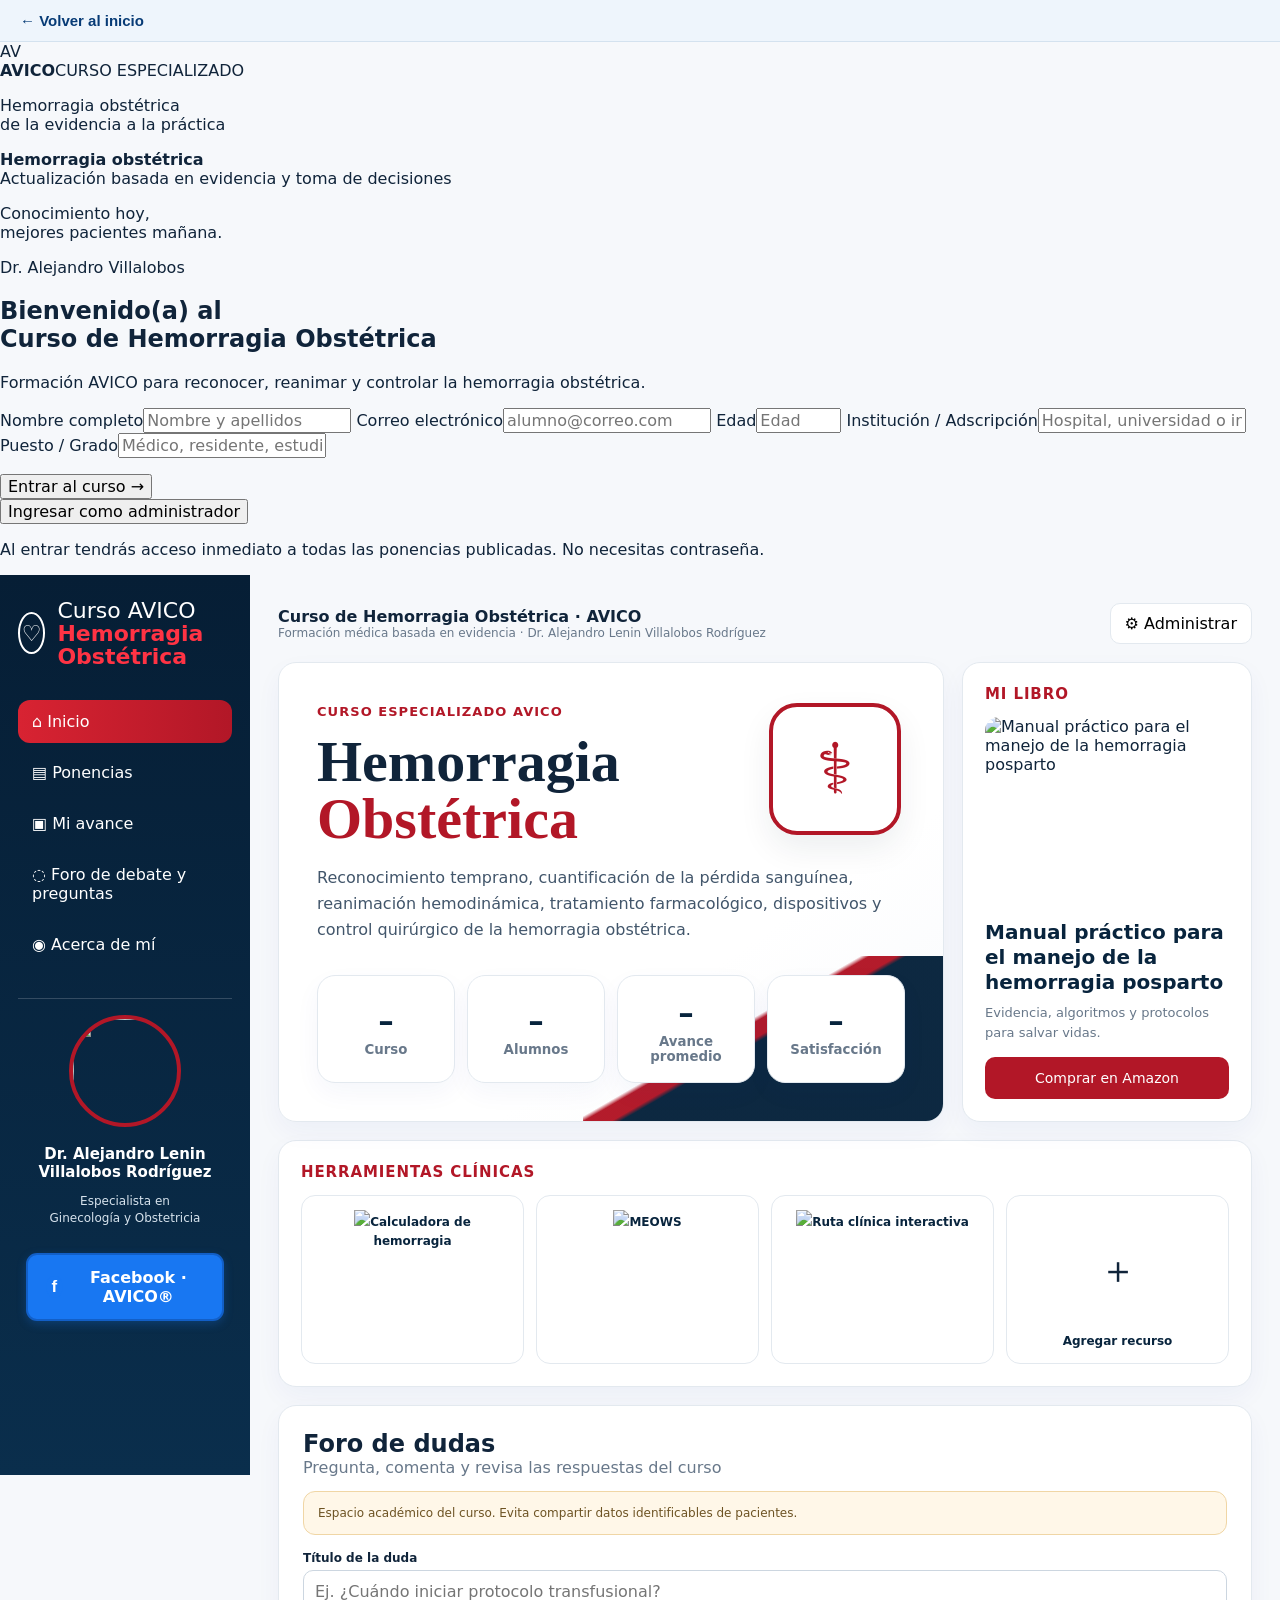
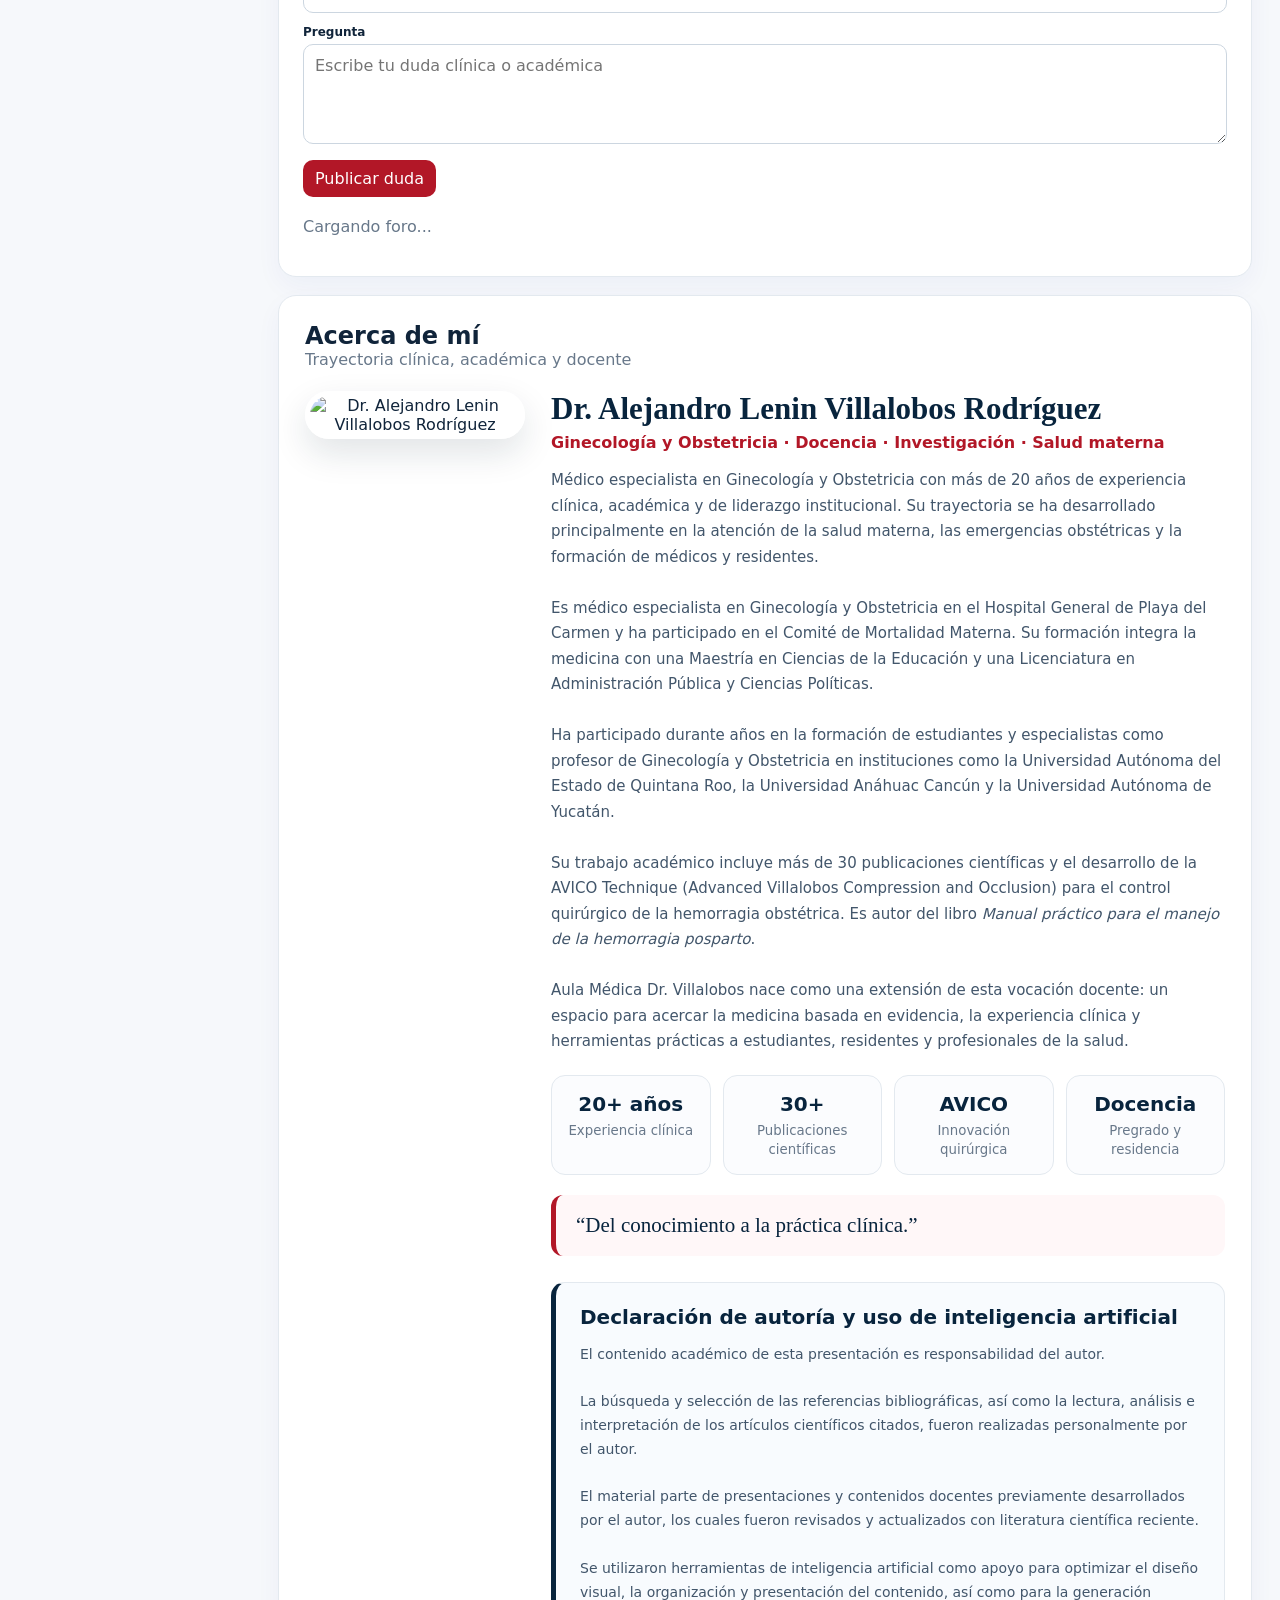
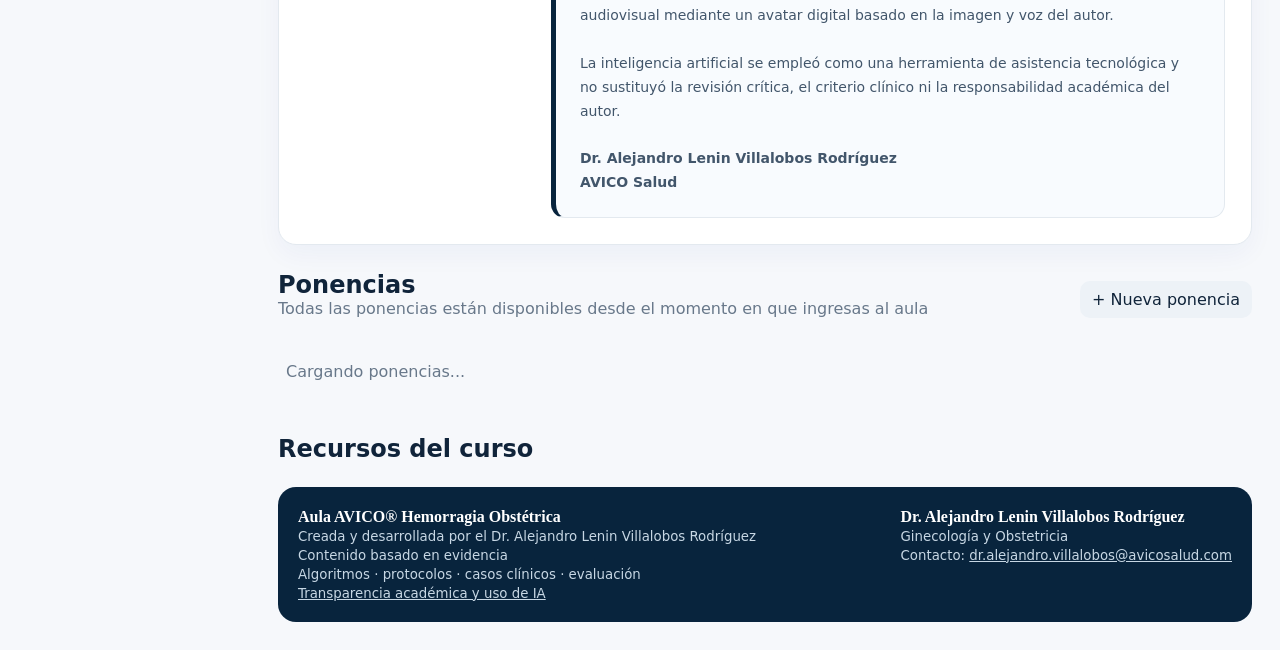
==== commit 16716bfd: "Make existing AVICO Facebook link prominent below profile photo only" ====
--- a/Aula_medica_Dr_Villalobos_Render/static/index.html
+++ b/Aula_medica_Dr_Villalobos_Render/static/index.html
@@ -276,7 +276,7 @@
     <img src="/static/assets/perfil_dr_villalobos.jpg">
     <h3>Dr. Alejandro Lenin Villalobos Rodríguez</h3>
     <p>Especialista en<br>Ginecología y Obstetricia</p>
-    <a href="https://www.facebook.com/profile.php?id=61595141903129" target="_blank" rel="noopener noreferrer" aria-label="Visitar el perfil de Facebook de AVICO®" style="display:inline-flex;align-items:center;justify-content:center;gap:8px;margin-top:12px;padding:9px 13px;border:1px solid #8cb5e8;border-radius:9px;background:#eaf3ff;color:#154c92;font-size:13px;font-weight:700;text-decoration:none">
+    <a href="https://www.facebook.com/profile.php?id=61595141903129" target="_blank" rel="noopener noreferrer" aria-label="Visitar el perfil de Facebook de AVICO®" style="display:inline-flex;align-items:center;justify-content:center;gap:10px;margin-top:14px;padding:13px 18px;border:2px solid #125fc7;border-radius:11px;background:#1877f2;color:#ffffff;font-size:16px;font-weight:800;text-decoration:none;box-shadow:0 3px 10px rgba(24,119,242,.25)">
       <span aria-hidden="true" style="display:inline-grid;place-items:center;width:22px;height:22px;border-radius:50%;background:#1877f2;color:white;font:bold 17px Arial">f</span> Facebook · AVICO®
     </a>
   </div>
@@ -542,6 +542,7 @@
       </form>
     </div>
 
+    <div class="courseManager"><h3>Organizar módulos y ponencias</h3><p class="muted">Cambie los títulos, cree módulos y mueva las ponencias. Guarde para publicar.</p><div id="avicoModuleEditor"></div></div>
     <div class="courseManager">
       <h3>Contenido académico interactivo</h3>
       <div class="adminAcademic">
@@ -625,14 +626,14 @@
 function scrollToId(id){document.getElementById(id)?.scrollIntoView({behavior:'smooth'})}
 async function api(url,opt={}){let r=await fetch(url,opt); if(!r.ok) throw new Error(await r.text()); return r.json()}
 async function load(){
-  courses=await api('/api/courses'); const d=await api('/api/dashboard');
+  courses=await api('/api/courses'); try{avicoSavedModules=await api('/api/course-modules')}catch(e){console.warn('Módulos no disponibles',e)} const d=await api('/api/dashboard');
   if(token){
     const adminNav=document.getElementById('adminNavBtn'); if(adminNav) adminNav.style.display='block';
     const studentsNav=document.getElementById('studentsNavBtn'); if(studentsNav) studentsNav.style.display='block';
     const studentsPanel=document.getElementById('alumnos'); if(studentsPanel) studentsPanel.style.display='block';
   }
   $('#statCourses').textContent=d.courses; $('#statStudents').textContent=d.students; $('#statProgress').textContent=d.progress+'%'; $('#statSat').textContent=d.satisfaction+'%';
-  renderCourses(); fillSelect(); fillAcademicSelects(); loadAcademic(); loadLibrary(); loadForum();
+  renderCourses(); if(token)renderAvicoModuleEditor(); fillSelect(); fillAcademicSelects(); loadAcademic(); loadLibrary(); loadForum();
 }
 function formatSessionDate(value){
   if(!value)return 'Sesión académica';
@@ -764,24 +765,81 @@
  };
 }
 
+let avicoSavedModules=[];
+let avicoEditorState=null;
+function avicoInitModuleEditor(){
+ const c=courses[0];if(!c)return;
+ const saved=avicoSavedModules.filter(m=>m.course_id===c.id);
+ const defaults=['Fundamentos, epidemiología y prevención','Reconocimiento, choque y respuesta inicial','Tratamiento médico y dispositivos','Tratamiento quirúrgico y control vascular','Casos clínicos, resultados y seguridad'];
+ const normalize=t=>String(t||'').toLowerCase().normalize('NFD').replace(/[\\u0300-\\u036f]/g,'');
+ const rules=[/presentacion|introduccion|mortalidad|definicion|factor|subestimacion|cuantificacion|qbl|qps|tercer periodo|pinzamiento tardio|traccion controlada|masaje uterino/,/choque|abordaje inicial|codigo mater|bundle|reanimacion|algoritmo|escalamiento/,/uteroton|farmacol|tratamiento medico|bakri|ellavi|balon|vacio intrauterino|hidrostatic/,/quirurg|sutura|ligadura|vascular|zea|histerectomia|aorta/,/caso|near miss|morbilidad|demora|seguridad|epmm/];
+ const modules=saved.length?saved.map(m=>({id:m.id,title:m.title,ids:[]})):defaults.map(title=>({id:null,title,ids:[]}));
+ c.lessons.forEach(l=>{let i=saved.findIndex(m=>m.id===l.module_id);if(i<0){i=rules.findIndex(r=>r.test(normalize(l.title)));if(i<0)i=modules.length-1;}modules[i].ids.push(l.id)});
+ avicoEditorState={course_id:c.id,modules};
+}
+function avicoModuleAction(type,i,j,value){
+ const st=avicoEditorState;if(!st)return;const a=st.modules;
+ if(type==='title')a[i].title=value;
+ if(type==='add')a.push({id:null,title:'Nuevo módulo',ids:[]});
+ if(type==='delete'){if(a[i].ids.length)return alert('Mueva primero las ponencias a otro módulo.');a.splice(i,1)}
+ if(type==='moduleUp'&&i>0)[a[i-1],a[i]]=[a[i],a[i-1]];
+ if(type==='moduleDown'&&i<a.length-1)[a[i+1],a[i]]=[a[i],a[i+1]];
+ if(type==='up'&&j>0)[a[i].ids[j-1],a[i].ids[j]]=[a[i].ids[j],a[i].ids[j-1]];
+ if(type==='down'&&j<a[i].ids.length-1)[a[i].ids[j+1],a[i].ids[j]]=[a[i].ids[j],a[i].ids[j+1]];
+ if(type==='move'){const id=a[i].ids.splice(j,1)[0];a[Number(value)].ids.push(id)}
+ if(type!=='title')renderAvicoModuleEditor();
+}
+function renderAvicoModuleEditor(){
+ const box=document.getElementById('avicoModuleEditor');if(!box||!token)return;
+ if(!avicoEditorState||!courses.some(c=>c.id===avicoEditorState.course_id))avicoInitModuleEditor();
+ const st=avicoEditorState;if(!st)return;
+ const c=courses.find(x=>x.id===st.course_id);
+ box.innerHTML=st.modules.map((m,i)=>`<div style="border:1px solid #d7e3ef;border-radius:12px;padding:14px;margin:12px 0;background:#fff">
+ <div style="display:flex;gap:8px;flex-wrap:wrap;align-items:center"><input aria-label="Título del módulo" style="flex:1;min-width:180px;padding:10px" value="${esc(m.title)}" oninput="avicoModuleAction('title',${i},0,this.value)">
+ <button class="btn light" onclick="avicoModuleAction('moduleUp',${i})">↑ Módulo</button><button class="btn light" onclick="avicoModuleAction('moduleDown',${i})">↓ Módulo</button><button class="btn danger" onclick="avicoModuleAction('delete',${i})">Eliminar módulo</button></div>
+ ${m.ids.map((id,j)=>{const l=c.lessons.find(x=>x.id===id);return `<div style="display:flex;align-items:center;gap:7px;flex-wrap:wrap;padding:9px 0;border-bottom:1px solid #edf1f6"><span style="flex:1;min-width:190px">${j+1}. ${esc(l?.title||'Ponencia')}</span><button class="btn light" onclick="avicoModuleAction('up',${i},${j})">↑</button><button class="btn light" onclick="avicoModuleAction('down',${i},${j})">↓</button><select aria-label="Mover ponencia a módulo" onchange="avicoModuleAction('move',${i},${j},this.value)"><option value="">Mover a…</option>${st.modules.map((other,k)=>k===i?'':`<option value="${k}">${esc(other.title)}</option>`).join('')}</select></div>`}).join('')}
+ </div>`).join('')+`<div style="display:flex;gap:10px;flex-wrap:wrap"><button class="btn light" onclick="avicoModuleAction('add')">+ Agregar módulo</button><button class="btn" onclick="avicoSaveModules()">Guardar organización</button></div>`;
+}
+async function avicoSaveModules(){
+ const st=avicoEditorState;if(!st||!st.modules.length||st.modules.some(m=>!m.title.trim()))return alert('Cada módulo debe tener un título.');
+ try{const r=await fetch('/api/admin/course-modules',{method:'PUT',headers:{Authorization:'Bearer '+token,'Content-Type':'application/json'},body:JSON.stringify({course_id:st.course_id,modules:st.modules.map(m=>({id:m.id,title:m.title,lesson_ids:m.ids}))})});if(!r.ok){const e=await r.json();throw Error(e.detail||'Error al guardar')}avicoEditorState=null;await load();const check=await fetch('/api/courses',{cache:'no-store'});const latest=await check.json();const course=latest.find(c=>c.id===st.course_id);const expected=st.modules.flatMap(m=>m.ids);const actual=(course?.lessons||[]).map(l=>l.id);if(expected.join(',')!==actual.join(','))throw Error('El servidor no confirmó el orden guardado');alert('Organización guardada y verificada en el servidor.')}catch(e){alert(e.message)}
+}
 function renderCourses(){
  const box=$('#sessionList');
  const lessons=courses.flatMap(c=>(c.lessons||[]).map(l=>({...l,course_id:c.id,course_title:c.title,course_subtitle:c.subtitle})));
  if(!lessons.length){box.innerHTML='<p class="muted" style="padding:30px 8px">Todavía no hay ponencias publicadas.</p>';}
  else{
-  const moduleNames=['Fundamentos y prevención','Reconocimiento y respuesta inicial','Tratamiento médico y dispositivos','Tratamiento quirúrgico','Seguridad, resultados y casos clínicos'];
-  const groups=Array.from({length:5},()=>[]);
-  lessons.forEach((l,i)=>{
-   const title=(l.title||'').toLowerCase().normalize('NFD').replace(/[\u0300-\u036f]/g,'');
-   let m=0;
-   if(/caso|near miss|demora|seguridad|mortalidad|morbilidad|epmm/.test(title))m=4;
-   else if(/sutura|ligadura|vascular|quirurg|histerectom|zea|pinzamiento|aorta|control de danos|compresion/.test(title))m=3;
-   else if(/uteroton|farmaco|medicamento|bakri|ellavi|balon|vacio|hidrostat|tratamiento medico/.test(title))m=2;
-   else if(/choque|reanimacion|abordaje|codigo mater|bundle|respuesta|escalamiento|algoritmo/.test(title))m=1;
-   else if(!/presentacion|introduccion|definicion|factor|riesgo|prevencion|cuantificacion|subestimacion|tercer periodo|manejo activo/.test(title))m=Math.min(4,Math.floor(i/Math.max(1,Math.ceil(lessons.length/5))));
-   groups[m].push(l);
+  // Clasificación académica por el título real, sin alterar la base de datos.
+  const normalizeTitle=t=>String(t||'').toLowerCase().normalize('NFD').replace(/[\u0300-\u036f]/g,'');
+  const modules=[
+   {name:'Fundamentos, epidemiología y prevención',rules:[/presentacion|introduccion/,/mortalidad materna/,/definicion|concepto/,/factor.*riesgo/,/subestimacion/,/cuantificacion|qbl|qps|perdida sanguinea/,/tercer periodo|pinzamiento tardio|traccion controlada|masaje uterino/]},
+   {name:'Reconocimiento, choque y respuesta inicial',rules:[/choque/,/abordaje inicial|evaluacion inicial/,/codigo mater|bundle|paquete de atencion/,/reanimacion|resucitacion/,/algoritmo|escalamiento/]},
+   {name:'Tratamiento médico y dispositivos',rules:[/uterotonico|oxitocina|carbetocina|misoprostol|ergonovina/,/tratamiento medico|manejo medico|farmacologico|acido tranexamico/,/hidrostatic|balon|bakri|ellavi/,/vacio intrauterino|dispositivo de vacio/]},
+   {name:'Tratamiento quirúrgico y control vascular',rules:[/pasos quirurgicos|abordaje quirurgico/,/zea|pinzamiento vaginal/,/sutura.*compres|b.lynch|hayman|ho.cho|sutura.*li/,/ligadura/,/vascularizacion|control vascular|s1.*s2|s2.*s3/,/histerectomia|cirugia de control|compresion aortica/]},
+   {name:'Casos clínicos, resultados y seguridad',rules:[/caso clinico|simulacion/,/near miss|morbilidad materna|epmm/,/tres demoras|3 demoras/,/seguridad del paciente|calidad de atencion/]}
+  ];
+  const groups=modules.map(()=>[]);
+  const fallback=4;
+  lessons.forEach((l,index)=>{
+   const title=normalizeTitle(l.title);
+   let moduleIndex=fallback,rank=999;
+   for(let m=0;m<modules.length;m++){
+    const r=modules[m].rules.findIndex(pattern=>pattern.test(title));
+    if(r!==-1){moduleIndex=m;rank=r;break;}
+   }
+   groups[moduleIndex].push({...l,_avicoRank:rank,_avicoOriginalIndex:index});
   });
-  box.innerHTML=groups.map((group,i)=>group.length?'<details class="avico-module" '+(i===0?'open':'')+'><summary><span><strong>Módulo '+(i+1)+'</strong> · '+moduleNames[i]+'</span><small>'+group.length+' ponencia'+(group.length===1?'':'s')+'</small></summary><div class="avico-module-body">'+group.map(l=>{
+  groups.forEach(group=>group.sort((x,y)=>x._avicoRank-y._avicoRank||x._avicoOriginalIndex-y._avicoOriginalIndex));
+  const saved=avicoSavedModules.filter(m=>courses.some(c=>c.id===m.course_id));
+  let displayModules=modules.map((m,i)=>({name:m.name,lessons:groups[i]}));
+  if(saved.length){
+   const assigned=new Set();
+   displayModules=saved.map(m=>({name:m.title,lessons:lessons.filter(l=>l.module_id===m.id).map(l=>{assigned.add(l.id);return l})}));
+   const unassigned=lessons.filter(l=>!assigned.has(l.id));
+   if(unassigned.length)displayModules.push({name:'Ponencias sin asignar',lessons:unassigned});
+  }
+  const visibleGroups=displayModules.map(m=>m.lessons);
+  box.innerHTML=visibleGroups.map((group,i)=>group.length?'<details class="avico-module" '+(i===0?'open':'')+'><summary><span><strong>Módulo '+(i+1)+'</strong> · '+displayModules[i].name+'</span><small>'+group.length+' ponencia'+(group.length===1?'':'s')+'</small></summary><div class="avico-module-body">'+group.map(l=>{
    
    return `
     <article class="ponenciaRow">
